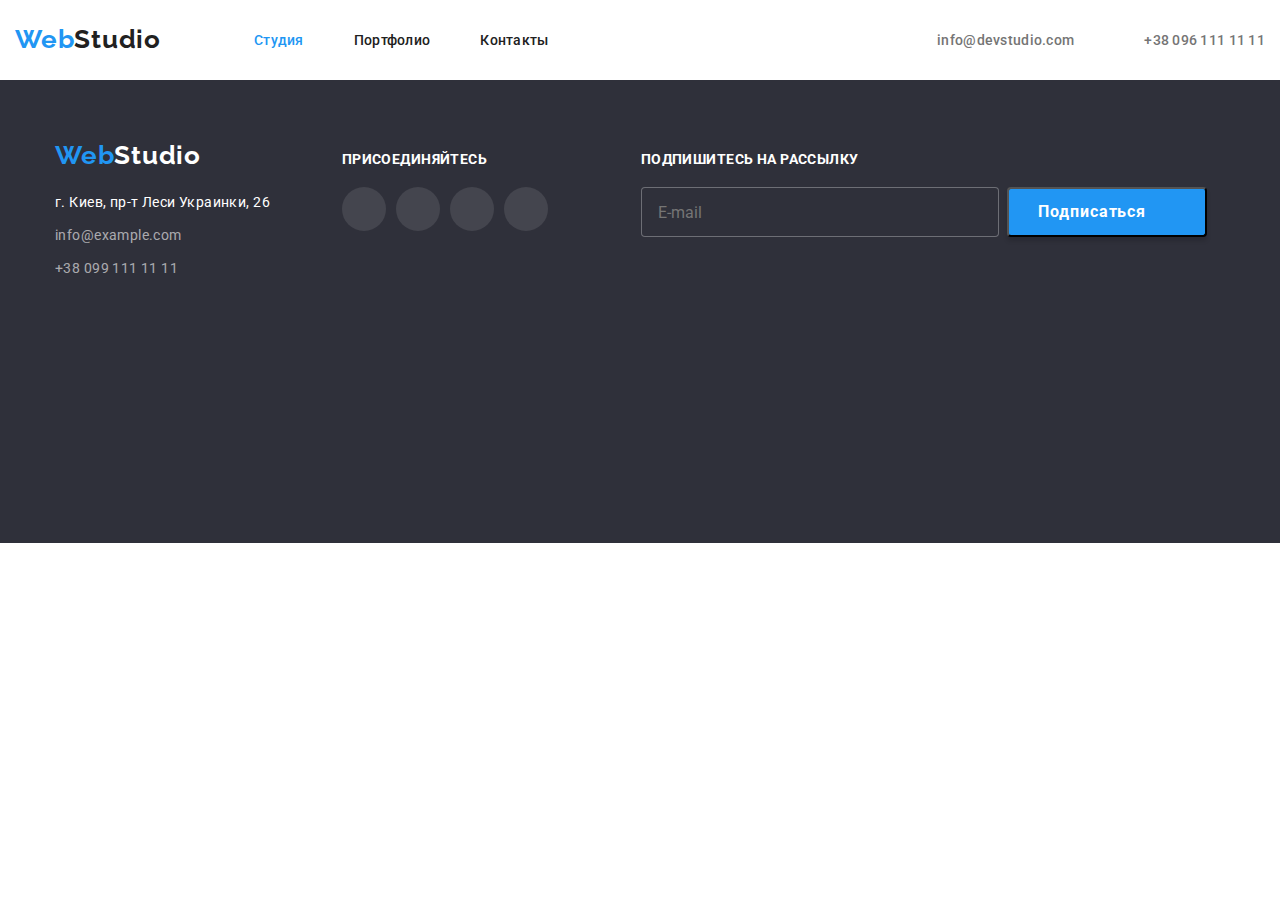
==== index.html @ f8997af6 "замечания ментора (еще не все)" ====
<!DOCTYPE html>
<html lang="ru">
<head>
    <meta charset="UTF-8">
    <meta name="viewport" content="width=device-width, initial-scale=1.0">
    <title>goit-markup-hw-08</title>
    <link rel="stylesheet" href="https://cdnjs.cloudflare.com/ajax/libs/modern-normalize/1.0.0/modern-normalize.min.css">
    <link rel="preconnect" href="https://fonts.gstatic.com">
    <link rel="preconnect" href="https://fonts.gstatic.com">
    <link href="https://fonts.googleapis.com/css2?family=Raleway:wght@700&family=Roboto:wght@400;500;700;900&display=swap"
        rel="stylesheet">
    <link rel="stylesheet" href="./css/main.min.css">
</head>
<body>
    <header class="header">
        <div class="container">
                <nav class="nav">
                    <a class="logo" href="index.html">
                        Web<span class="studio-black">Studio</span>
                    </a>
                    <ul class="nav-menu">
                        <li class="nav-menu-item">
                            <a class="nav-menu-link accent" href="">Студия</a>
                            <svg class="vebstudio-accent-line">
                                <use href="./images/sprite.svg#vebstudio-accent-line"></use>
                            </svg>
                        </li>
                        <li class="nav-menu-item">
                            <a class="nav-menu-link" href="./portfolio.html">Портфолио</a>
                        </li>
                        <li class="nav-menu-item">
                            <a class="nav-menu-link" href="">Контакты</a>
                        </li>
                    </ul>
                </nav>
                <ul class="contacts">
                    <li class="contacts-item">
                        <a class="contacts-link" href="mailto:info@devstudio.com">
                            <svg class="contakts-icon-mail">
                                <use href="./images/sprite.svg#icon-mail "></use>
                            </svg>
                            info@devstudio.com
                        </a>
                    </li>
                    <li class="contacts-item">
                        <a class="contacts-link" href="tel:+380961111111">
                            <svg class="contakts-icon-smart">
                                <use href="./images/sprite.svg#icon-smartphone "></use>
                            </svg>
                            +38 096 111 11 11
                        </a>
                    </li>
                </ul>
                
                <button type="button" class="btn-mobile-menu" data-menu-button>
                    <svg class="icon-mobile-menu">
                        <use href="./images/sprite.svg#icon-menu-mobile"></use>
                    </svg>
                </button>
        </div>
        <div class="mobile-menu" data-menu>
            <button class="mobile-close" type="button" data-menu-close>
                <svg class="mobile-close-icon">
                    <use href="./images/sprite.svg#icon-close"></use>
                </svg>
            </button>
            <ul class="mobile-menu-list">
                <li class="mobile-menu-item ">
                    <a href="" class="mobile-menu-link accent">Студия</a>
                </li>
                <li class="mobile-menu-item">
                    <a href="./portfolio.html" class="mobile-menu-link">Портфолио</a>
                </li>
                <li class="mobile-menu-item">
                    <a href="" class="mobile-menu-link">Контакты</a>
                </li>
            </ul>
            <ul class="mobile-menu-contacts">
                <li class="mobile-menu-contacts-item">
                    <a href="" class="mobile-menu-contacts-link-mail">info@devstudio.com</a>
                </li>
                <li class="mobile-menu-contacts-item">
                    <a href="" class="mobile-menu-contacts-link-tel">+38 096 111 11 11</a>
                </li>
            </ul>
            <ul class="mobile-menu-social">
                <li class="mobile-menu-social-item">
                    <a class="mobile-menu-social-links" href="">Instagram</a>
                </li>
                <li class="mobile-menu-social-item">
                    <a class="mobile-menu-social-links" href="">Twitter</a>
                </li>
                <li class="mobile-menu-social-item">
                    <a class="mobile-menu-social-links" href="">Facebook</a>
                </li>
                <li class="mobile-menu-social-item">
                    <a class="mobile-menu-social-links" href="">LinkedIn</a>
                </li>
            </ul>
        </div>
    </header>
        <main>
                <!-- <section class="hero">
                    <div class="container">
                        <div class="hero-box">
                            <h1 class="hero-title">Эффективные решения для вашего бизнеса</h1>
                            <button class="hero-button" type="button" data-modal-open>Заказать услугу</button>
                        </div>
                    </div>
                </section> -->
            <!-- <section class="qualities-section">
                <h2>Качества</h2>
                <div class="container">
                    <ul class="qualities-menu">
                        <li class="qualities-item">
                            <div class="qualities-icons-container">
                                <svg class="qualities-icons-svg">
                                    <use href="./images/sprite.svg#icon-antenna"></use>
                                </svg>
                            </div>
                            <h3 class="qualities-title">Внимание к деталям</h3>
                            <p class="qualities-text">Идейные соображения, а также начало повседневной работы по формированию позиции.</p>
                        </li>
                        <li class="qualities-item">
                            <div class="qualities-icons-container">
                                <svg class="qualities-icons-svg">
                                    <use href="./images/sprite.svg#icon-clock"></use>
                                </svg>
                            </div>
                            <h3 class="qualities-title">Пунктуальность</h3>
                            <p class="qualities-text">Задача организации, в особенности же рамки и место обучения кадров влечет за собой.
                            </p>
                        </li>
                        <li class="qualities-item">
                            <div class="qualities-icons-container">
                                <svg class="qualities-icons-svg">
                                    <use href="./images/sprite.svg#icon-diagram"></use>
                                </svg>
                            </div>
                            <h3 class="qualities-title">Планирование</h3>
                            <p class="qualities-text">Равным образом консультация с широким активом в значительной степени обуславливает.
                            </p>
                        </li>
                        <li class="qualities-item">
                            <div class="qualities-icons-container">
                                <svg class="qualities-icons-svg">
                                    <use href="./images/sprite.svg#icon-astronaut"></use>
                                </svg>
                            </div>
                            <h3 class="qualities-title">Современные технологии</h3>
                            <p class="qualities-text">Значимость этих проблем настолько очевидна, что реализация плановых заданий.
                            </p>
                        </li>
                    </ul>
                </div>
            </section> -->
            <!-- <section class="our-work-section">
               <div class="container">
                    <h2 class="section-title">Чем мы занимаемся</h2>
                    <ul class="our-work-menu">
                        <li class="our-work-item">
                            <img src="./images/first-page/img1/img1.jpg" alt="Чем мы занимаемся foto1" width="370">
                            <div class="our-work-container">
                                <p class="our-work-text">Десктопные приложения</p>
                            </div>
                        </li>
                        <li class="our-work-item">
                            <img src="images/first-page/img2/img2.jpg" alt="Чем мы занимаемся foto2" width="370">
                            <div class="our-work-container">
                                <p class="our-work-text">Мобильные приложения</p>
                            </div>
                        </li>
                        <li class="our-work-item">
                        <img src="./images/first-page/img3/img3.jpg" alt="Чем мы занимаемся foto3" width="370">
                           <div class="our-work-container">
                                <p class="our-work-text">Дизайнерские решения</p>
                           </div>
                        </li>
                    </ul>
               </div>
            </section> -->
            <!-- <section class="our-team">
                <div class="container">
                    <h2 class="section-title">Наша команда</h2>
                    <ul class="our-team-menu">
                        <li class="our-team-item">
                            <picture>
                                <source 
                                 srcset="./images/first-page/foto1/foto1-desktop.webp 1x, ./images/first-page/foto1/foto1-desktop@2x.webp 2x"
                                 media="(min-width: 1200px)" type="image/webp">
                                <source
                                 srcset="./images/first-page/foto1/foto1-desktop.jpg 1x, ./images/first-page/foto1/foto1-desktop@2x.jpg 2x"
                                 media="(min-width: 1200px)">
                                <source 
                                 srcset="./images/first-page/foto1/foto1-tablet.webp 1x, ./images/first-page/foto1/foto1-tablet@2x.webp 2x"
                                 media="(min-width: 768px)" type="image/webp">
                                <source
                                 srcset="./images/first-page/foto1/foto1-tablet.jpg 1x, ./images/first-page/foto1/foto1-tablet@2x.jpg 2x" 
                                 media="(min-width: 768px)">
                                <source 
                                 srcset="./images/first-page/foto1/foto1-mobile.webp 1x, ./images/first-page/foto1/foto1-mobile@2x.webp 2x"
                                 media="(min-width: 50px)" type="image/webp">
                                <source 
                                 srcset="./images/first-page/foto1/foto1-mobile.jpg 1x, ./images/first-page/foto1/foto1-mobile@2x.jpg 2x"
                                 media="(min-width: 50px)">
                                <img src="./images/first-page/foto1/foto1-mobile.jpg" alt="foto1">
                            </picture>
                            
                            <div class="our-team-card-container">
                                <h3 class="our-team-title">Игорь Демьяненко</h3>
                                <p class="our-team-text">Product Designer</p>
                                <ul class="our-team-icons-menu">
                                    <li class="our-team-icons-item">
                                        <a href="" class="our-team-icons-link">
                                            <svg class="our-team-icons-svg">
                                                <use href="./images/sprite.svg#icon-instagram"></use>
                                            </svg>
                                        </a>
                                    </li>
                                    <li class="our-team-icons-item">
                                        <a href="" class="our-team-icons-link">
                                            <svg class="our-team-icons-svg">
                                                <use href="./images/sprite.svg#icon-twitter"></use>
                                            </svg>
                                        </a>
                                    </li>
                                    <li class="our-team-icons-item">
                                        <a href="" class="our-team-icons-link">
                                            <svg class="our-team-icons-svg">
                                                <use href="./images/sprite.svg#icon-facebook"></use>
                                            </svg>
                                        </a>
                                    </li>
                                    <li class="our-team-icons-item">
                                        <a href="" class="our-team-icons-link">
                                            <svg class="our-team-icons-svg">
                                                <use href="./images/sprite.svg#icon-linkedin"></use>
                                            </svg>
                                        </a>
                                    </li>
                                </ul>
                            </div>
                        </li>
                        <li class="our-team-item">
                            <picture>
                                <source 
                                 srcset="./images/first-page/foto2/foto2-desktop.webp 1x, ./images/first-page/foto2/foto2-desktop@2x.webp 2x"
                                 media="(min-width: 1200px)" type="image/webp">
                                <source 
                                 srcset="./images/first-page/foto2/foto2-desktop.jpg 1x, ./images/first-page/foto2/foto2-desktop@2x.jpg 2x"
                                 media="(min-width: 1200px)">
                                <source
                                 srcset="./images/first-page/foto2/foto2-tablet.webp 1x, ./images/first-page/foto2/foto2-tablet@2x.webp 2x"
                                 media="(min-width: 768px)" type="image/webp">
                                <source
                                 srcset="./images/first-page/foto2/foto2-tablet.jpg 1x, ./images/first-page/foto2/foto2-tablet@2x.jpg 2x"
                                 media="(min-width: 768px)">
                                <source
                                 srcset="./images/first-page/foto2/foto2-mobile.webp 1x, ./images/first-page/foto2/foto2-mobile@2x.webp 2x"
                                 media="(min-width: 50px)" type="image/webp">
                                <source
                                 srcset="./images/first-page/foto2/foto2-mobile.jpg 1x, ./images/first-page/foto2/foto2-mobile@2x.jpg 2x"
                                 media="(min-width: 50px)">
                                <img src="./images/first-page/foto2/foto2-mobile.jpg" alt="foto2">
                            </picture>
                            
                            <div class="our-team-card-container">
                                <h3 class="our-team-title">Ольга Репина</h3>
                                <p class="our-team-text">Frontend Developer</p>
                                <ul class="our-team-icons-menu">
                                    <li class="our-team-icons-item">
                                        <a href="" class="our-team-icons-link">
                                            <svg class="our-team-icons-svg">
                                                <use href="./images/sprite.svg#icon-instagram"></use>
                                            </svg>
                                        </a>
                                    </li>
                                    <li class="our-team-icons-item">
                                        <a href="" class="our-team-icons-link">
                                            <svg class="our-team-icons-svg">
                                                <use href="./images/sprite.svg#icon-twitter"></use>
                                            </svg>
                                        </a>
                                    </li>
                                    <li class="our-team-icons-item">
                                        <a href="" class="our-team-icons-link">
                                            <svg class="our-team-icons-svg">
                                                <use href="./images/sprite.svg#icon-facebook"></use>
                                            </svg>
                                        </a>
                                    </li>
                                    <li class="our-team-icons-item">
                                        <a href="" class="our-team-icons-link">
                                            <svg class="our-team-icons-svg">
                                                <use href="./images/sprite.svg#icon-linkedin"></use>
                                            </svg>
                                        </a>
                                    </li>
                                </ul>
                            </div>
                        </li>
                        <li class="our-team-item">
                            <picture>
                                <source 
                                 srcset="./images/first-page/foto3/foto3-desktop.webp 1x, ./images/first-page/foto3/foto3-desktop@2x.webp 2x"
                                 media="(min-width: 1200px)" type="image/webp">
                                <source
                                 srcset="./images/first-page/foto3/foto3-desktop.jpg 1x, ./images/first-page/foto3/foto3-desktop@2x.jpg 2x"
                                 media="(min-width: 1200px)">
                                <source
                                 srcset="./images/first-page/foto3/foto3-tablet.webp 1x, ./images/first-page/foto3/foto3-tablet@2x.webp 2x"
                                 media="(min-width: 768px)" type="image/webp">
                                <source
                                 srcset="./images/first-page/foto3/foto3-tablet.jpg 1x, ./images/first-page/foto3/foto3-tablet@2x.jpg 2x"
                                 media="(min-width: 768px)">
                                <source
                                 srcset="./images/first-page/foto3/foto3-mobile.webp 1x, ./images/first-page/foto3/foto3-mobile@2x.webp 2x"
                                 media="(min-width: 50px)" type="image/webp">
                                <source
                                 srcset="./images/first-page/foto3/foto3-mobile.jpg 1x, ./images/first-page/foto3/foto3-mobile@2x.jpg 2x"
                                 media="(min-width: 50px)">
                                <img src="./images/first-page/foto3/foto3-mobile.jpg" alt="foto3">
                            </picture>
                            
                            <div class="our-team-card-container">
                                <h3 class="our-team-title">Николай Тарасов</h3>
                                <p class="our-team-text">Marketing</p>
                                <ul class="our-team-icons-menu">
                                    <li class="our-team-icons-item">
                                        <a href="" class="our-team-icons-link">
                                            <svg class="our-team-icons-svg">
                                                <use href="./images/sprite.svg#icon-instagram"></use>
                                            </svg>
                                        </a>
                                    </li>
                                    <li class="our-team-icons-item">
                                        <a href="" class="our-team-icons-link">
                                            <svg class="our-team-icons-svg">
                                                <use href="./images/sprite.svg#icon-twitter"></use>
                                            </svg>
                                        </a>
                                    </li>
                                    <li class="our-team-icons-item">
                                        <a href="" class="our-team-icons-link">
                                            <svg class="our-team-icons-svg">
                                                <use href="./images/sprite.svg#icon-facebook"></use>
                                            </svg>
                                        </a>
                                    </li>
                                    <li class="our-team-icons-item">
                                        <a href="" class="our-team-icons-link">
                                            <svg class="our-team-icons-svg">
                                                <use href="./images/sprite.svg#icon-linkedin"></use>
                                            </svg>
                                        </a>
                                    </li>
                                </ul>
                            </div>
                        </li>
                        <li class="our-team-item">
                            <picture>
                                <source
                                 srcset="./images/first-page/foto4/foto4-desktop.webp 1x, ./images/first-page/foto4/foto4-desktop@2x.webp 2x"
                                 media="(min-width: 1200px)" type="image/webp">
                                <source
                                 srcset="./images/first-page/foto4/foto4-desktop.jpg 1x, ./images/first-page/foto4/foto4-desktop@2x.jpg 2x"
                                 media="(min-width: 1200px)">
                                <source
                                 srcset="./images/first-page/foto4/foto4-tablet.webp 1x, ./images/first-page/foto4/foto4-tablet@2x.webp 2x"
                                 media="(min-width: 768px)" type="image/webp">
                                <source
                                 srcset="./images/first-page/foto4/foto4-tablet.jpg 1x, ./images/first-page/foto4/foto4-tablet@2x.jpg 2x"
                                 media="(min-width: 768px)">
                                <source
                                 srcset="./images/first-page/foto4/foto4-mobile.webp 1x, ./images/first-page/foto4/foto4-mobile@2x.webp 2x"
                                 media="(min-width: 50px)" type="image/webp">
                                <source
                                 srcset="./images/first-page/foto4/foto4-mobile.jpg 1x, ./images/first-page/foto4/foto4-mobile@2x.jpg 2x"
                                 media="(min-width: 50px)">
                                <img src="./images/first-page/foto4/foto4-mobile.jpg" alt="foto4">
                            </picture>
                            
                            <div class="our-team-card-container">
                                <h3 class="our-team-title">Михаил Ермаков</h3>
                                <p class="our-team-text">UI Designer</p>
                                <ul class="our-team-icons-menu">
                                    <li class="our-team-icons-item">
                                        <a href="" class="our-team-icons-link">
                                            <svg class="our-team-icons-svg">
                                                <use href="./images/sprite.svg#icon-instagram"></use>
                                            </svg>
                                        </a>
                                    </li>
                                    <li class="our-team-icons-item">
                                        <a href="" class="our-team-icons-link">
                                            <svg class="our-team-icons-svg">
                                                <use href="./images/sprite.svg#icon-twitter"></use>
                                            </svg>
                                        </a>
                                    </li>
                                    <li class="our-team-icons-item">
                                        <a href="" class="our-team-icons-link">
                                            <svg class="our-team-icons-svg">
                                                <use href="./images/sprite.svg#icon-facebook"></use>
                                            </svg>
                                        </a>
                                    </li>
                                    <li class="our-team-icons-item">
                                        <a href="" class="our-team-icons-link">
                                            <svg class="our-team-icons-svg">
                                                <use href="./images/sprite.svg#icon-linkedin"></use>
                                            </svg>
                                        </a>
                                    </li>
                                </ul>
                            </div>
                        </li>
                    </ul>
                </div>
            </section> -->
            <!-- <section class="customers">
                <div class="container">
                    <h2 class="section-title regular-customers-title ">Постоянные клиенты</h2>
                    <ul class="customers-menu">
                        <li class="customers-item">
                            <a href="" class="customers-link">
                                <svg class="customers-logo-svg first-logotip">
                                    <use href="./images/sprite.svg#icon-logo-1"></use>
                                </svg>
                            </a>
                        </li>
                        <li class="customers-item">
                            <a href="" class="customers-link">
                                <svg class="customers-logo-svg second-logotip">
                                    <use href="./images/sprite.svg#icon-logo-2"></use>
                                </svg>
                            </a>
                        </li>
                        <li class="customers-item">
                            <a href="" class="customers-link">
                                <svg class="customers-logo-svg third-logotip">
                                    <use href="./images/sprite.svg#icon-logo-3"></use>
                                </svg>
                            </a>
                        </li>
                        <li class="customers-item">
                            <a href="" class="customers-link">
                                <svg class="customers-logo-svg fourth-logotip">
                                    <use href="./images/sprite.svg#icon-logo-4"></use>
                                </svg>
                            </a>
                        </li>
                        <li class="customers-item">
                            <a href="" class="customers-link">
                                <svg class="customers-logo-svg fifth-logotip">
                                    <use href="./images/sprite.svg#icon-logo-5"></use>
                                </svg>
                            </a>
                        </li>
                        <li class="customers-item">
                            <a href="" class="customers-link">
                                <svg class="customers-logo-svg sixth-logotip">
                                    <use href="./images/sprite.svg#icon-logo-6"></use>
                                </svg>
                            </a>
                        </li>
                    </ul>
                </div>
            </section> -->
        </main>
        <footer class="footer">
            <div class="container footer-flex">
                <div class="footer-flex-element-1">
                    <div class="container-logo">
                        <a class="logo footers-logo" href="./index.html">
                            Web<span class="studio-white">Studio</span>
                        </a>
                    </div>
                    <address class="footer-adress">
                        <a class="address-link" href="">г. Киев, пр-т Леси Украинки, 26</a>
                    </address>
                    <ul class="contacts-footer">
                        <li class="footer-item">
                            <a class="footer-link" href="mailto:info@example.com">info@example.com</a>
                        </li>
                        <li class="footer-item">
                            <a class="footer-link" href="tel:+380991111111">+38 099 111 11 11</a>
                        </li>
                    </ul>
                </div>
                <div class="footer-flex-element-2">
                    <p class="footer-text">присоединяйтесь</p>
                    <ul class="footer-icons-menu">
                        <li class="footer-icons-item">
                            <a href="" class="footer-icons-link">
                                <svg class="footer-icons-svg">
                                    <use href="./images/sprite.svg#icon-instagram"></use>
                                </svg>
                            </a>
                        </li>
                        <li class="footer-icons-item">
                            <a href="" class="footer-icons-link">
                                <svg class="footer-icons-svg">
                                    <use href="./images/sprite.svg#icon-twitter"></use>
                                </svg>
                            </a>
                        </li>
                        <li class="footer-icons-item">
                            <a href="" class="footer-icons-link">
                                <svg class="footer-icons-svg">
                                    <use href="./images/sprite.svg#icon-facebook"></use>
                                </svg>
                            </a>
                        </li>
                        <li class="footer-icons-item">
                            <a href="" class="footer-icons-link">
                                <svg class="footer-icons-svg">
                                    <use href="./images/sprite.svg#icon-linkedin"></use>
                                </svg>
                            </a>
                        </li>
                    </ul>
                </div>
                <form class="footer-form">
                    <p class="footer-form-text">Подпишитесь на рассылку</p>
                    <div class="footer-form-box">
                            <input name="user-registr" class="footer-form-mail" type="email" placeholder="E-mail">
                            <button class="footer-form-button" type="submit">Подписаться</button>
                    </div>
                </form>
            </div>
        </footer>

        <!-- <div class="backdrop is-hidden" data-modal>
            <div class="modal">
                <form class="modal-form">
                    <div class="modal-form-box">
                        <p class="modal-form-text">Оставьте свои данные, мы вам перезвоним</p>
                    </div>
                    <div class="modal-form-box">
                        <label class="modal-label" for="name-in-modal-form">Имя</label>
                        <input name="user-name" type="text" class="modal-form-name" id="name-in-modal-form">
                        <svg class="icon-modal-form">
                            <use href="./images/sprite.svg#icon-modal-name"></use>
                        </svg>
                    </div>
                    <div class="modal-form-box">
                        <label class="modal-label" for="tel-in-modal-form">Телефон</label>
                        <input name="user-tel" type="tel" class="modal-form-tel" id="tel-in-modal-form">
                        <svg class="icon-modal-form">
                            <use href="./images/sprite.svg#icon-modal-tel"></use>
                        </svg>
                    </div>
                    <div class="modal-form-box">
                        <label class="modal-label" for="mail-in-modal-form">Почта</label>
                        <input name="user-mail" type="email" class="modal-form-mail" id="mail-in-modal-form">
                        <svg class="icon-modal-form">
                            <use href="./images/sprite.svg#icon-modal-mail"></use>
                        </svg>
                    </div>
                    <div class="modal-form-box">
                        <label class="modal-label" for="coments-in-modal-form">Комментарий</label>
                        <textarea name="user-text" placeholder="Введите текст" class="modal-form-coments"
                            id="coments-in-modal-form"></textarea>
                    </div>
                    <div class="modal-form-box">
                        <input name="user-checkbox" type="checkbox" id="checkbox-in-modal-form" class="modal-form-checkbox visually-hidden">
                        <label class="modal-label-checkbox" for="checkbox-in-modal-form">
                            Соглашаюсь с рассылкой и принимаю
                            <a class="modal-chekbox-link" href="">Условия договора</a>
                        </label>
                    </div>
                    <div class="modal-form-box">
                        <button class="modal-form-submit" type="submit">Отправить</button>
                    </div>
                </form>
                <button class="modal-close" type="button" data-modal-close>
                    <svg class="modal-close-icon">
                        <use href="./images/sprite.svg#icon-close"></use>
                    </svg>
                </button>
            </div>
        </div> -->
        <script src="./js/modal.js"></script>
        <script src="./js/mobile-menu.js"></script>
</body>
</html>
---- css/main.min.css ----
:root{--hover-color: #2196f3;--background-footer-color: #2f303a;--second-text-color: #757575;--first-text-color: #212121;--background-color: #ffffff;--background-card-color: #f5f4fa}body{font-family:'Roboto', sans-serif;box-sizing:border-box}img{display:block;max-width:100%;height:auto}a{display:block;text-decoration:none}ul{list-style-type:none;padding-left:0px;margin-bottom:0px;margin-top:0px}.header .container{width:100%;padding:0 15px;display:flex;justify-content:space-between;align-items:center}.container{width:100%;padding:0 15px;margin:0 auto}@media screen and (min-width: 480px){.container{width:480px;margin:0 auto}}@media screen and (min-width: 768px){.container{width:800px}}@media screen and (min-width: 1200px){.container{width:1200px;padding-left:15px;padding-right:15px;margin:auto}.header .container{display:flex;align-items:center}}.visually-hidden{position:absolute !important;clip:rect(1px 1px 1px 1px);clip:rect(1px, 1px, 1px, 1px);padding:0 !important;border:0 !important;height:1px !important;width:1px !important;overflow:hidden}.header-portfolio{border-bottom:1px solid #ececec}.btn-mobile-menu{background-color:transparent;padding:0;border:none}.icon-mobile-menu{width:24px;height:16px}.btn-mobile-menu:hover{fill:var(--hover-color)}.mobile-menu{position:fixed;overflow:scroll;top:0;left:50%;transform:translateX(-50%) translateY(-100%);background-color:white;width:100%;height:100vh;padding:48px 15px}.mobile-menu.is-open{transform:translateX(-50%) translateY(0);transition:transform 300ms linear}.mobile-menu-contacts{margin-bottom:32px}.mobile-menu-contacts-link-mail{font-family:Roboto;font-style:normal;font-weight:500;font-size:24px;line-height:30px;letter-spacing:0.02em;color:var(--hover-color);margin-bottom:32px}.mobile-menu-contacts-link-tel{font-family:Roboto;font-style:normal;font-weight:500;font-size:24px;line-height:28px;letter-spacing:0.02em;color:#757575}.mobile-close{position:absolute;right:0;top:0;width:40px;height:40px;display:flex;justify-content:center;align-items:center;padding:0;background-color:transparent;margin:10px 15px;border:none}.mobile-menu-list{margin-bottom:202px}.mobile-menu-item{font-family:Roboto;font-style:normal;font-weight:500;font-size:40px;line-height:47px;letter-spacing:0.02em}.mobile-menu-item:nth-child(2){margin-bottom:32px}.mobile-menu-item:first-child{margin-bottom:35px}.mobile-menu-link{color:#212121}.mobile-menu-social{display:flex}.mobile-menu-social-links{font-family:Roboto;font-style:normal;font-weight:500;font-size:18px;line-height:22px;letter-spacing:0.02em;color:var(--hover-color)}.mobile-menu-social-item:not(:last-child){margin-right:20px}.mobile-close:hover{fill:var(--hover-color)}.mobile-close-icon{width:25px;height:25px}.mobile-menu .logo{margin:16px 15px;padding:0}.logo{font-family:'Raleway', sans-serif;text-decoration:none;letter-spacing:0.03em;font-weight:bold;font-size:24px;margin-right:93px;padding-top:24px;padding-bottom:25px;color:var(--hover-color)}.studio-black{color:var(--first-text-color)}@media screen and (min-width: 768px) and (max-width: 1200px){.logo{margin-right:88px}.btn-mobile-menu{display:none}.nav-menu{display:flex}.nav-menu-link{text-decoration:none;font-weight:500;font-size:14px;line-height:1.142;letter-spacing:0.02em;color:var(--first-text-color);transition:color 250ms cubic-bezier(0.4, 0, 0.2, 1)}.contakts-icon-mail{width:16px;height:12px;fill:currentColor;margin-right:10px}.contakts-icon-smart{width:10px;height:16px;fill:currentColor;margin-right:10px}.vebstudio-accent-line{width:100%;height:4px;position:absolute;left:0;bottom:0}.nav-menu a{display:block;padding-top:32px;padding-bottom:32px}.contacts{margin:18px 0px}.contacts a{letter-spacing:0.02em;text-decoration:none;color:var(--second-text-color);font-weight:500;font-size:14px;line-height:1.142}.contacts-item:not(:last-child){margin-bottom:8px}.nav{display:flex;align-items:center}.portfolio-accent-line{position:absolute;width:100%;height:4px;left:0;bottom:0}.nav-menu-item{position:relative}.nav-menu-item:not(:last-child){margin-right:50px}}@media screen and (max-width: 768px){.nav-menu{display:none}.contacts{display:none}}@media screen and (min-width: 1200px){.header-portfolio{border-bottom:1px solid #ececec}.btn-mobile-menu{display:none}.container-logo{margin-bottom:20px}.logo{font-family:'Raleway', sans-serif;text-decoration:none;letter-spacing:0.03em;font-weight:700;font-size:26px;line-height:1.192;margin-right:93px;padding-top:24px;padding-bottom:25px;color:var(--hover-color)}.studio-black{color:var(--first-text-color)}.studio-white{color:var(--background-color)}.nav-menu{display:flex}.nav-menu a{display:block;padding-top:32px;padding-bottom:32px}.nav-menu :hover,.nav-menu :focus{color:var(--hover-color)}.nav-menu-link{text-decoration:none;font-weight:500;font-size:14px;line-height:1.142;letter-spacing:0.02em;color:var(--first-text-color);transition:color 250ms cubic-bezier(0.4, 0, 0.2, 1)}.contacts{display:flex;margin-left:auto;align-items:center}.contacts a{letter-spacing:0.02em;text-decoration:none;color:var(--second-text-color);font-weight:500;font-size:14px;line-height:1.142;display:flex;align-items:center}.contacts :hover,.contacts :focus{color:var(--hover-color)}.contacts-link{transition:color 250ms cubic-bezier(0.4, 0, 0.2, 1);padding-top:32px;padding-bottom:32px}.contacts .contacts-item+.contacts-item{margin-left:50px}.nav{display:flex;align-items:center}.contakts-icon-mail{width:16px;height:12px;fill:currentColor;margin-right:10px}.contakts-icon-smart{width:10px;height:16px;fill:currentColor;margin-right:10px}.vebstudio-accent-line{width:100%;height:4px;position:absolute;left:0;bottom:0}.portfolio-accent-line{position:absolute;width:100%;height:4px;left:0;bottom:0}.nav-menu-item{position:relative}.nav-menu .nav-menu-item:not(:last-child){margin-right:50px}}.portfolio-section{padding-top:60px;padding-bottom:60px}.images-title{font-weight:bold;font-size:18px;line-height:2;margin-bottom:4px;margin-top:0px;letter-spacing:0.06em;color:var(--first-text-color)}.images-text{font-weight:normal;font-size:16px;line-height:1.185;letter-spacing:0.03em;color:var(--second-text-color);margin-top:0px;margin-bottom:0px}.buttons-menu{display:flex;flex-wrap:wrap;justify-content:start;margin-bottom:50px}.buttons-menu .buttons-item+.buttons-item{margin-left:8px}.buttons-item:nth-child(-n+3){margin-bottom:15px}.portfolio-btn{font-family:Roboto;font-style:normal;font-weight:500;font-size:16px;line-height:1.625;letter-spacing:0.03em;cursor:pointer;border:0px;padding:6px 22px;border-radius:4px;background-color:#f5f4fa;transition-property:background-color;transition-duration:250ms;transition-timing-function:cubic-bezier(0.4, 0, 0.2, 1)}.portfolio-btn:hover,.portfolio-btn:focus{background-color:var(--hover-color);color:var(--background-color);box-shadow:0px 2px 2px 0px rgba(0,0,0,0.12);box-shadow:0px 1px 2px 0px rgba(0,0,0,0.08);box-shadow:0px 3px 1px 0px rgba(0,0,0,0.1)}.cards-menu{display:flex;flex-wrap:wrap}.cards-item{width:450px;outline:1px solid #eeeeee}.cards-item:hover,.cards-item:focus{background:#ffffff;box-sizing:border-box;box-shadow:0px 1px 1px rgba(0,0,0,0.12),0px 4px 4px rgba(0,0,0,0.06),1px 4px 6px rgba(0,0,0,0.16)}.cards-link{text-decoration:none}.cards-box{padding:20px 24px 20px 24px}.cards-images-box{overflow:hidden;position:relative;width:100%;height:294px}.cards-hover-container{position:absolute;top:0;left:0;transform:translateY(101%);transition:transform 250ms cubic-bezier(0.4, 0, 0.2, 1);width:100%;height:100%;background-color:rgba(33,150,243,0.9)}.cards-link:hover .cards-hover-container,.cards-link:focus .cards-hover-container{transform:translateY(0)}.cards-hover-text{padding:63px 24px 63px 24px;font-family:Roboto;height:100%;margin:0;font-size:18px;line-height:28px;letter-spacing:0.03em;color:var(--background-color)}@media screen and (min-width: 768px){.cards-item{max-width:354px}.cards-item:nth-child(2n+1){margin-right:30px}.cards-item:not(:last-child){margin-bottom:30px}.buttons-menu{justify-content:center}}@media screen and (min-width: 1200px){.cards-item:nth-child(-n+6){margin-bottom:30px}.cards-item:nth-child(3n+3){margin-right:0px}.cards-item:nth-child(-n+9){margin-right:30px}.cards-item:nth-child(3),.cards-item:nth-child(6),.cards-item:nth-child(9){margin-right:0}.cards-item:nth-last-child(-n+3){margin-bottom:0}}.hero{background-color:var(--background-footer-color);text-align:center;padding-top:118px;height:400px;background-position:50% 50%;background-repeat:no-repeat;background-size:cover;background-image:linear-gradient(to right, rgba(47,48,58,0.4), rgba(47,48,58,0.4)),url(../images/first-page/background-image/background-image-mobile.jpg)}@media screen and (min-device-pixel-ratio: 2), screen and (min-resolution: 192dpi), screen and (min-resolution: 2dppx){.hero{background-image:linear-gradient(to right, rgba(47,48,58,0.4), rgba(47,48,58,0.4)),url("../images/first-page/background-image/background-image-mobile@2x.jpg")}}.hero-title{color:var(--background-color);letter-spacing:0.06em;text-transform:uppercase;font-style:normal;font-weight:900;font-size:26px;margin:0px auto 30px auto;max-width:500px}.hero-button{font-family:'Roboto', sans-serif;font-weight:bold;font-size:16px;line-height:1.875;letter-spacing:0.06em;background-color:var(--hover-color);color:var(--background-color);cursor:pointer;padding-top:10px;padding-left:32px;padding-bottom:10px;padding-right:32px;border-radius:5px}@media screen and (min-width: 768px) and (max-width: 1200px){.hero{background-color:var(--background-footer-color);text-align:center;padding-top:118px;min-height:400px;background-position:50% 50%;background-repeat:no-repeat;background-size:cover;background-image:linear-gradient(to right, rgba(47,48,58,0.4), rgba(47,48,58,0.4)),url(../images/first-page/background-image/background-image-tablet.jpg)}}.qualities-section{padding-top:94px;padding-bottom:94px;width:100vh}.qualities-item{width:100%}.qualities-menu .qualities-item:not(:last-child){margin-right:30px}.qualities-item:not(:last-child){margin-bottom:30px}.qualities-icons-container{width:100%;height:120px;background-color:#f5f4fa;display:flex;justify-content:center;align-items:center;margin:0px auto 30px auto}.qualities-icons-svg{width:70px;height:70px}.qualities-title{font-weight:bold;font-size:14px;line-height:1.142;letter-spacing:0.03em;text-transform:uppercase;margin-top:0px;margin-bottom:10px;text-align:center}.qualities-text{font-weight:normal;font-size:14px;line-height:1.714;letter-spacing:0.03em;color:var(--second-text-color);margin-bottom:0px;margin-top:0px}@media screen and (min-width: 768px){.qualities-menu{display:flex;flex-wrap:wrap}.qualities-item{width:354px}.qualities-title{text-align:start}}@media screen and (min-width: 1200px){.qualities-item{width:270px}}@media screen and (max-width: 1199px){.our-work-section{display:none}}.our-work-section{padding-bottom:94px}.our-work-menu{display:flex}.our-work-item{width:370px;height:294px;position:relative}.our-work-menu .our-work-item:not(:last-child){margin-right:30px}.our-work-container{position:absolute;width:100%;min-height:70px;background:rgba(47,48,58,0.8);bottom:0;padding-top:27px;padding-bottom:27px}.our-work-text{font-family:Roboto;font-style:normal;font-weight:bold;font-size:14px;line-height:16px;text-align:center;letter-spacing:0.03em;text-transform:uppercase;color:var(--background-color);margin:0;padding:0}.our-team{background-color:var(--background-card-color);padding-top:94px;padding-bottom:94px}.our-team-item{max-width:450px;box-shadow:0px 1px 3px rgba(0,0,0,0.12),0px 1px 1px rgba(0,0,0,0.14),0px 2px 1px rgba(0,0,0,0.2);border-radius:0px 0px 4px 4px}.our-team-item{margin:0 auto 30px auto}.our-team-card-container{background-color:var(--background-color);text-align:center;padding-top:30px;padding-bottom:30px;max-width:450px}.our-team-card{margin-bottom:0px}.our-team-title{font-style:normal;font-weight:500;font-size:16px;line-height:1.187;letter-spacing:0.03em;color:var(--first-text-color);margin-top:0px;margin-bottom:10px}.our-team-text{font-style:normal;font-weight:normal;font-size:16px;line-height:1.187;letter-spacing:0.03em;color:var(--second-text-color);margin-top:0px;margin-bottom:16px}.our-team-icons-menu{display:flex;justify-content:center}.our-team-icons-item:nth-child(n+2){margin-left:10px}.our-team-icons-link{color:#afb1b8;width:44px;height:44px;border-radius:50%;display:flex;justify-content:center;align-items:center;fill:currentColor;transition:background-color 250ms cubic-bezier(0.4, 0, 0.2, 1)}.our-team-icons-link:hover,.our-team-icons-link:focus{background-color:var(--hover-color)}.our-team-icons-svg{width:20px;height:20px;transition:fill 250ms cubic-bezier(0.4, 0, 0.2, 1)}.our-team-icons-link:hover .our-team-icons-svg,.our-team-icons-link:focus .our-team-icons-svg{fill:var(--background-color)}@media screen and (min-width: 768px){.our-team-menu{margin-bottom:0px;display:flex;flex-wrap:wrap}.our-team-item{width:354px}}@media screen and (min-width: 1200px){.our-team-item{width:270px}}.first-logotip{height:49px;width:44px}.second-logotip{height:52px;width:40px}.third-logotip{height:42px;width:41px}.fourth-logotip{height:42px;width:79px}.fifth-logotip{height:47px;width:59px}.sixth-logotip{height:45px;width:88px}.customers-menu{display:flex;flex-wrap:wrap;max-width:480px;margin:0 auto;justify-content:center;padding-bottom:94px}.customers-item{max-width:210px;width:100%;height:90px}.customers-item:nth-child(2n+1){margin-right:30px}.customers-item:nth-child(-n+4){margin-bottom:30px}.customers-link{width:100%;height:100%;border:1px solid #afb1b8;border-radius:4px;display:flex;justify-content:center;align-items:center;color:#afb1b8;transition:border-color 250ms cubic-bezier(0.4, 0, 0.2, 1)}.customers-link:hover,.customers-link:focus{border-color:var(--hover-color)}.customers-logo-svg{fill:currentColor;transition:fill 250ms cubic-bezier(0.4, 0, 0.2, 1)}.customers-link:hover .customers-logo-svg,.customers-link:focus .customers-logo-svg{fill:var(--hover-color)}.regular-customers-title{padding-top:94px;padding-bottom:50px}@media screen and (min-width: 768px){.customers-item{max-width:226px;width:100%;height:90px}.customers-item:nth-child(n+4){margin-bottom:0}.customers-item:nth-child(-n+3){margin-bottom:30px}.customers-item:not(:last-child){margin-right:30px}.customers-item:nth-child(3){margin-right:0}.customers-menu{max-width:768px}}@media screen and (min-width: 1200px){.customers-menu{flex-wrap:nowrap;max-width:1200px}.customers-item{width:170px}.customers-item:not(:last-child){margin-bottom:0;margin-right:30px}}.backdrop{position:fixed;width:100%;height:100%;background-color:rgba(0,0,0,0.2);top:0;left:0;transition:opacity 250ms cubic-bezier(0.4, 0, 0.2, 1),visibility,250ms cubic-bezier(0.4, 0, 0.2, 1)}.backdrop.is-hidden{opacity:0;visibility:hidden;pointer-events:none}.modal{position:absolute;width:450px;height:609px;top:50%;left:50%;transform:translate(-50%, -50%);background:var(--background-color);box-shadow:0px 1px 3px rgba(0,0,0,0.12),0px 1px 1px rgba(0,0,0,0.14),0px 2px 1px rgba(0,0,0,0.2);border-radius:4px;padding:40px 39px 40px 39px}.modal-close{position:absolute;display:flex;justify-content:center;align-items:center;background-color:transparent;width:30px;height:30px;padding:0;border-radius:50%;border:1px solid rgba(0,0,0,0.1);top:8px;right:8px;cursor:pointer}.modal-close-icon{width:18px;height:18px;transition:250ms cubic-bezier(0.4, 0, 0.2, 1)}.modal-close:hover .modal-close-icon{fill:var(--hover-color)}.modal-form-box:nth-child(-n+5){display:flex;flex-direction:column}.modal-form-box:last-child{display:flex;justify-content:center}.modal-form-box:nth-child(6){margin-bottom:30px;display:flex;align-items:center}.modal-form-box:nth-child(2),.modal-form-box:nth-child(3),.modal-form-box:nth-child(4){position:relative;margin-bottom:10px}.modal-form-text{font-family:Roboto;font-style:normal;font-weight:bold;font-size:20px;line-height:23px;text-align:center;letter-spacing:0.03em;color:#212121;margin:0;margin-bottom:12px}.modal-label{font-family:Roboto;font-style:normal;font-weight:normal;font-size:12px;line-height:14px;letter-spacing:0.01em;color:#757575;margin-bottom:4px}.modal-form-coments{width:370px;height:120px;border:1px solid rgba(33,33,33,0.2);border-radius:4px;padding:12px 16px;margin-bottom:20px;resize:none}.modal-form-coments::placeholder{color:rgba(117,117,117,0.5);font-family:Roboto;font-size:14px;font-weight:400;line-height:16px;letter-spacing:0.01em;text-align:left}.modal-form-coments:focus{border-color:#2196f3;outline:none}.modal-form-name{width:370px;height:40px;border:1px solid rgba(33,33,33,0.2);border-radius:4px;padding:12px 42px;transition:250ms cubic-bezier(0.4, 0, 0.2, 1)}.modal-form-name:focus{border-color:#2196f3;outline:none}.modal-form-tel{width:370px;height:40px;border:1px solid rgba(33,33,33,0.2);border-radius:4px;padding:12px 42px;transition:250ms cubic-bezier(0.4, 0, 0.2, 1)}.modal-form-tel:focus{border-color:#2196f3;outline:none}.modal-form-mail{width:370px;height:40px;border:1px solid rgba(33,33,33,0.2);border-radius:4px;padding:12px 42px;transition:250ms cubic-bezier(0.4, 0, 0.2, 1)}.modal-form-mail:focus{border-color:#2196f3;outline:none}.modal-chekbox-link{color:var(--hover-color);margin-left:8px}.modal-label-checkbox{display:flex;align-items:center;font-family:Roboto;font-size:12px;line-height:14px;letter-spacing:0.03em;color:#757575}.modal-label-checkbox::before{content:'';width:16px;height:15px;border:2px solid #212121;display:inline-block;margin-right:8px;background-size:cover}.modal-form-checkbox:checked+.modal-label-checkbox::before{background-image:url(../images/icon-check.svg);background-position:center;border:transparent}.modal-form-checkbox:focus+.modal-label-checkbox::before{outline:3px solid #212121;border-radius:1px;border:none}.modal-form-checkbox{margin-right:8px}.modal-form-submit{width:200px;height:50px;background:#188ce8;box-shadow:0px 4px 4px rgba(0,0,0,0.15);border-radius:4px;font-family:Roboto;font-style:normal;font-weight:bold;font-size:16px;line-height:30px;letter-spacing:0.06em;color:var(--background-color);border:none}.icon-modal-form{width:12px;height:12px;position:absolute;top:32px;left:15px;transition:250ms cubic-bezier(0.4, 0, 0.2, 1)}.modal-form-name:focus+.icon-modal-form,.modal-form-tel:focus+.icon-modal-form,.modal-form-mail:focus+.icon-modal-form{fill:var(--hover-color)}@media screen and (min-width: 1200px){.modal-form-name{width:448px}.modal-form-tel{width:448px}.modal-form-mail{width:448px}.modal{width:528px;padding:40px 40px 40px 40px}.modal-form-coments{width:448px}.modal-label-checkbox{font-size:14px;line-height:24px}}.footer-adress{margin-bottom:9px}.contacts-footer a{text-decoration:none;font-style:normal;font-weight:normal;font-size:14px;line-height:1.714;letter-spacing:0.03em;color:rgba(255,255,255,0.6)}.footer-item:first-child{margin-bottom:9px}.footer{background-color:var(--background-footer-color);height:603px;padding:60px 15px}.address-link{color:var(--background-color);font-weight:normal;font-size:14px;line-height:1.714;text-decoration:none;font-style:normal;letter-spacing:0.03em}.footer-flex{width:100%;height:100%}.footer-text{font-family:Roboto;font-style:normal;font-weight:bold;font-size:14px;line-height:16px;letter-spacing:0.03em;text-transform:uppercase;color:var(--background-color);margin-top:0;margin-bottom:20px;text-align:center}.footer-icons-menu{display:flex;justify-content:space-between}.footer-flex-element-1{margin:0 auto;text-align:center;margin-bottom:60px;width:282px}.footer-flex-element-2{width:206px;margin:0 auto 60px auto}.footer-icons-svg{width:20px;height:20px;fill:currentColor}.footer-icons-link{color:var(--background-color);background-color:#44454e;width:44px;height:44px;border-radius:50%;display:flex;justify-content:center;align-items:center;fill:currentColor;transition:background-color 250ms cubic-bezier(0.4, 0, 0.2, 1)}.footer-icons-link:hover,.footer-icons-link:focus{background-color:var(--hover-color)}.footers-logo{padding:0;margin:0 auto}.studio-white{color:var(--background-color)}.container-logo{margin-bottom:20px}@media screen and (min-width: 768px){.footer{height:463px}.footer-flex{display:flex;flex-wrap:wrap}.footer-form{width:768px}}@media screen and (min-width: 1200px){.footer-flex-element-1{margin-right:70px;text-align:start;width:285px}.footer-flex-element-2{margin-right:93px}.footer-flex{flex-wrap:nowrap;align-items:baseline;padding:0 15px;width:1200px}.footer-icons-item:not(:last-child){margin-right:10px}.footer-text{text-align:start}}.footer-form-box{text-align:center}.footer-form-text{font-family:Roboto;font-weight:bold;font-size:14px;line-height:16px;letter-spacing:0.03em;text-transform:uppercase;color:var(--background-color);margin-top:0;margin-bottom:20px;text-align:center}.footer-form-mail{height:50px;width:100%;max-width:450px;border:1px solid rgba(255,255,255,0.3);box-sizing:border-box;border-radius:4px;background:var(--background-footer-color);color:var(--background-color);padding-left:16px;margin:0 auto 20px 0}.footer-form-button{display:block;background-image:url(../images/icon-send.svg);width:200px;height:50px;top:13px;right:28px;background-position:148px, 13px;background-repeat:no-repeat;background-color:var(--hover-color);font-family:Roboto;font-weight:bold;font-size:16px;line-height:30px;letter-spacing:0.06em;color:var(--background-color);box-shadow:0px 4px 4px rgba(0,0,0,0.15);border-radius:4px;text-align:start;padding-left:29px;cursor:pointer;margin:0 auto}.footer-form{margin:0 auto}@media screen and (min-width: 1200px){.footer-form-mail{width:358px}.footer-form-box{display:flex;max-width:570px}.footer-form-text{text-align:start}}.section-title{font-weight:bold;font-size:36px;line-height:1.166;letter-spacing:0.03em;color:var(--first-text-color);margin-top:0px;margin-bottom:50px;text-align:center}.accent{color:var(--hover-color)}
/*# sourceMappingURL=main.min.css.map */
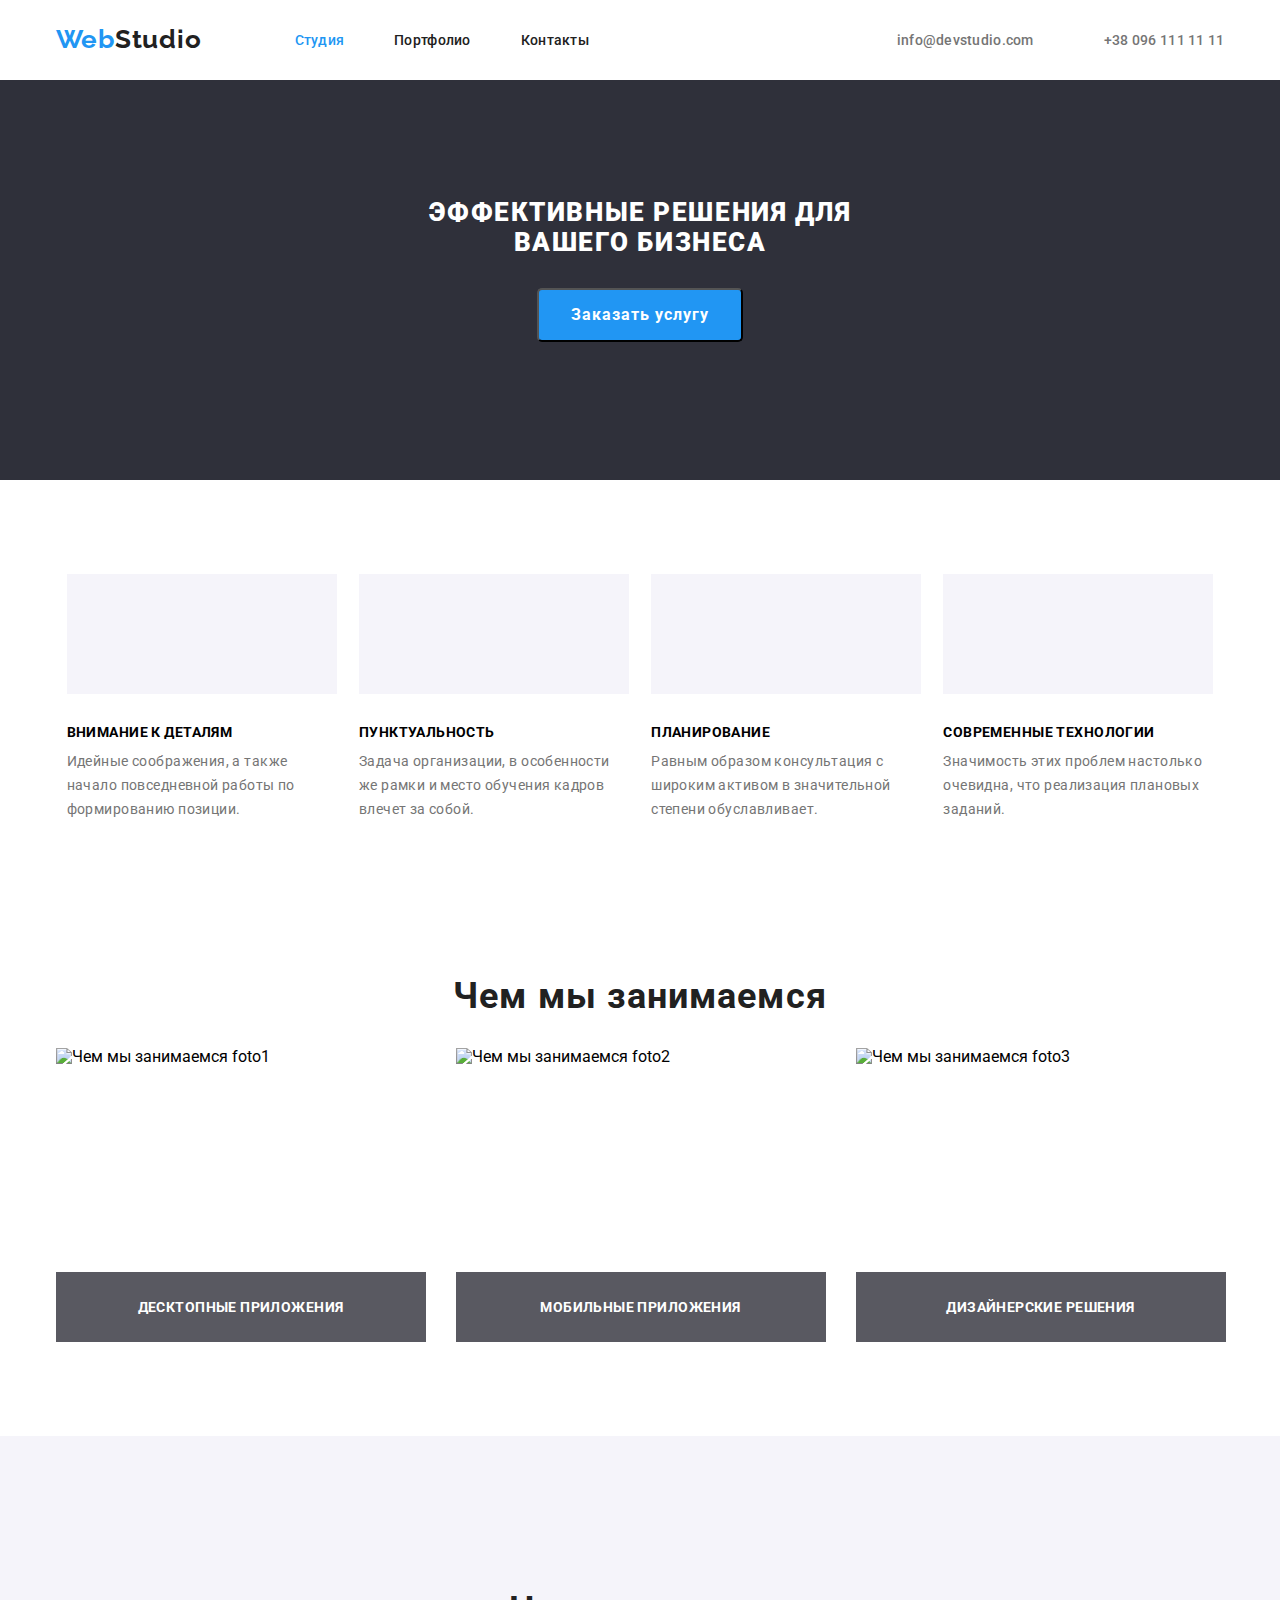
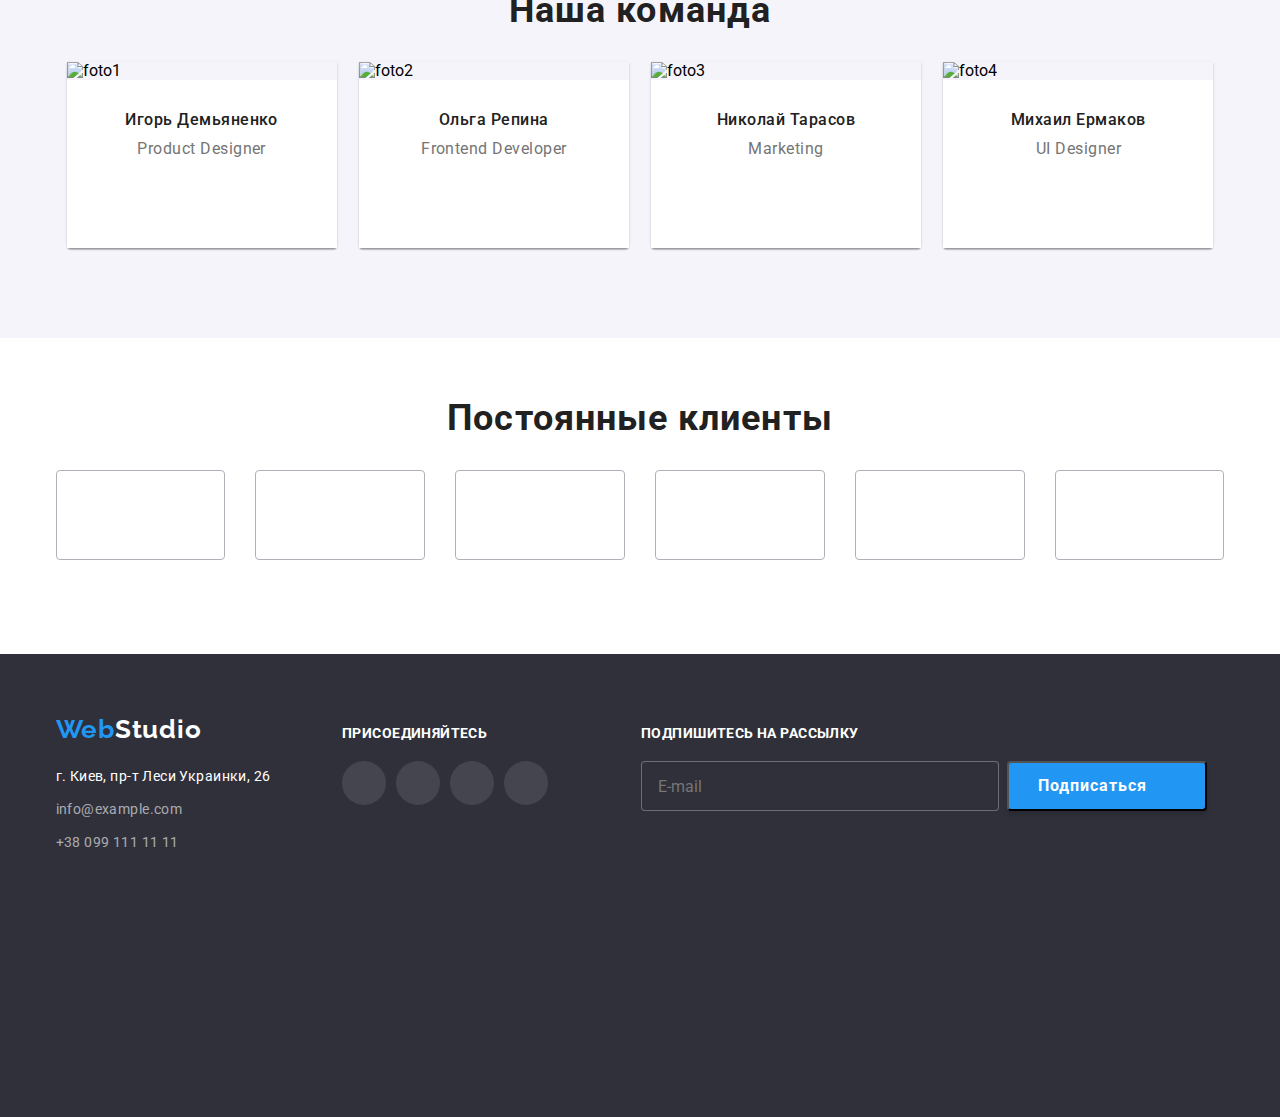
==== commit 765bc8ae: "поправлены стили в качествах" ====
--- a/index.html
+++ b/index.html
@@ -101,16 +101,16 @@
         </div>
     </header>
         <main>
-                <!-- <section class="hero">
+                <section class="hero">
                     <div class="container">
                         <div class="hero-box">
                             <h1 class="hero-title">Эффективные решения для вашего бизнеса</h1>
                             <button class="hero-button" type="button" data-modal-open>Заказать услугу</button>
                         </div>
                     </div>
-                </section> -->
-            <!-- <section class="qualities-section">
-                <h2>Качества</h2>
+                </section>
+            <section class="qualities-section">
+                <!-- <h2>Качества</h2> -->
                 <div class="container">
                     <ul class="qualities-menu">
                         <li class="qualities-item">
@@ -154,8 +154,8 @@
                         </li>
                     </ul>
                 </div>
-            </section> -->
-            <!-- <section class="our-work-section">
+            </section>
+            <section class="our-work-section">
                <div class="container">
                     <h2 class="section-title">Чем мы занимаемся</h2>
                     <ul class="our-work-menu">
@@ -179,8 +179,8 @@
                         </li>
                     </ul>
                </div>
-            </section> -->
-            <!-- <section class="our-team">
+            </section>
+            <section class="our-team">
                 <div class="container">
                     <h2 class="section-title">Наша команда</h2>
                     <ul class="our-team-menu">
@@ -418,8 +418,8 @@
                         </li>
                     </ul>
                 </div>
-            </section> -->
-            <!-- <section class="customers">
+            </section>
+            <section class="customers">
                 <div class="container">
                     <h2 class="section-title regular-customers-title ">Постоянные клиенты</h2>
                     <ul class="customers-menu">
@@ -467,7 +467,7 @@
                         </li>
                     </ul>
                 </div>
-            </section> -->
+            </section>
         </main>
         <footer class="footer">
             <div class="container footer-flex">
@@ -532,7 +532,7 @@
             </div>
         </footer>
 
-        <!-- <div class="backdrop is-hidden" data-modal>
+        <div class="backdrop is-hidden" data-modal>
             <div class="modal">
                 <form class="modal-form">
                     <div class="modal-form-box">
@@ -581,7 +581,7 @@
                     </svg>
                 </button>
             </div>
-        </div> -->
+        </div>
         <script src="./js/modal.js"></script>
         <script src="./js/mobile-menu.js"></script>
 </body>
--- a/css/main.min.css
+++ b/css/main.min.css
@@ -1,2 +1,2 @@
-:root{--hover-color: #2196f3;--background-footer-color: #2f303a;--second-text-color: #757575;--first-text-color: #212121;--background-color: #ffffff;--background-card-color: #f5f4fa}body{font-family:'Roboto', sans-serif;box-sizing:border-box}img{display:block;max-width:100%;height:auto}a{display:block;text-decoration:none}ul{list-style-type:none;padding-left:0px;margin-bottom:0px;margin-top:0px}.header .container{width:100%;padding:0 15px;display:flex;justify-content:space-between;align-items:center}.container{width:100%;padding:0 15px;margin:0 auto}@media screen and (min-width: 480px){.container{width:480px;margin:0 auto}}@media screen and (min-width: 768px){.container{width:800px}}@media screen and (min-width: 1200px){.container{width:1200px;padding-left:15px;padding-right:15px;margin:auto}.header .container{display:flex;align-items:center}}.visually-hidden{position:absolute !important;clip:rect(1px 1px 1px 1px);clip:rect(1px, 1px, 1px, 1px);padding:0 !important;border:0 !important;height:1px !important;width:1px !important;overflow:hidden}.header-portfolio{border-bottom:1px solid #ececec}.btn-mobile-menu{background-color:transparent;padding:0;border:none}.icon-mobile-menu{width:24px;height:16px}.btn-mobile-menu:hover{fill:var(--hover-color)}.mobile-menu{position:fixed;overflow:scroll;top:0;left:50%;transform:translateX(-50%) translateY(-100%);background-color:white;width:100%;height:100vh;padding:48px 15px}.mobile-menu.is-open{transform:translateX(-50%) translateY(0);transition:transform 300ms linear}.mobile-menu-contacts{margin-bottom:32px}.mobile-menu-contacts-link-mail{font-family:Roboto;font-style:normal;font-weight:500;font-size:24px;line-height:30px;letter-spacing:0.02em;color:var(--hover-color);margin-bottom:32px}.mobile-menu-contacts-link-tel{font-family:Roboto;font-style:normal;font-weight:500;font-size:24px;line-height:28px;letter-spacing:0.02em;color:#757575}.mobile-close{position:absolute;right:0;top:0;width:40px;height:40px;display:flex;justify-content:center;align-items:center;padding:0;background-color:transparent;margin:10px 15px;border:none}.mobile-menu-list{margin-bottom:202px}.mobile-menu-item{font-family:Roboto;font-style:normal;font-weight:500;font-size:40px;line-height:47px;letter-spacing:0.02em}.mobile-menu-item:nth-child(2){margin-bottom:32px}.mobile-menu-item:first-child{margin-bottom:35px}.mobile-menu-link{color:#212121}.mobile-menu-social{display:flex}.mobile-menu-social-links{font-family:Roboto;font-style:normal;font-weight:500;font-size:18px;line-height:22px;letter-spacing:0.02em;color:var(--hover-color)}.mobile-menu-social-item:not(:last-child){margin-right:20px}.mobile-close:hover{fill:var(--hover-color)}.mobile-close-icon{width:25px;height:25px}.mobile-menu .logo{margin:16px 15px;padding:0}.logo{font-family:'Raleway', sans-serif;text-decoration:none;letter-spacing:0.03em;font-weight:bold;font-size:24px;margin-right:93px;padding-top:24px;padding-bottom:25px;color:var(--hover-color)}.studio-black{color:var(--first-text-color)}@media screen and (min-width: 768px) and (max-width: 1200px){.logo{margin-right:88px}.btn-mobile-menu{display:none}.nav-menu{display:flex}.nav-menu-link{text-decoration:none;font-weight:500;font-size:14px;line-height:1.142;letter-spacing:0.02em;color:var(--first-text-color);transition:color 250ms cubic-bezier(0.4, 0, 0.2, 1)}.contakts-icon-mail{width:16px;height:12px;fill:currentColor;margin-right:10px}.contakts-icon-smart{width:10px;height:16px;fill:currentColor;margin-right:10px}.vebstudio-accent-line{width:100%;height:4px;position:absolute;left:0;bottom:0}.nav-menu a{display:block;padding-top:32px;padding-bottom:32px}.contacts{margin:18px 0px}.contacts a{letter-spacing:0.02em;text-decoration:none;color:var(--second-text-color);font-weight:500;font-size:14px;line-height:1.142}.contacts-item:not(:last-child){margin-bottom:8px}.nav{display:flex;align-items:center}.portfolio-accent-line{position:absolute;width:100%;height:4px;left:0;bottom:0}.nav-menu-item{position:relative}.nav-menu-item:not(:last-child){margin-right:50px}}@media screen and (max-width: 768px){.nav-menu{display:none}.contacts{display:none}}@media screen and (min-width: 1200px){.header-portfolio{border-bottom:1px solid #ececec}.btn-mobile-menu{display:none}.container-logo{margin-bottom:20px}.logo{font-family:'Raleway', sans-serif;text-decoration:none;letter-spacing:0.03em;font-weight:700;font-size:26px;line-height:1.192;margin-right:93px;padding-top:24px;padding-bottom:25px;color:var(--hover-color)}.studio-black{color:var(--first-text-color)}.studio-white{color:var(--background-color)}.nav-menu{display:flex}.nav-menu a{display:block;padding-top:32px;padding-bottom:32px}.nav-menu :hover,.nav-menu :focus{color:var(--hover-color)}.nav-menu-link{text-decoration:none;font-weight:500;font-size:14px;line-height:1.142;letter-spacing:0.02em;color:var(--first-text-color);transition:color 250ms cubic-bezier(0.4, 0, 0.2, 1)}.contacts{display:flex;margin-left:auto;align-items:center}.contacts a{letter-spacing:0.02em;text-decoration:none;color:var(--second-text-color);font-weight:500;font-size:14px;line-height:1.142;display:flex;align-items:center}.contacts :hover,.contacts :focus{color:var(--hover-color)}.contacts-link{transition:color 250ms cubic-bezier(0.4, 0, 0.2, 1);padding-top:32px;padding-bottom:32px}.contacts .contacts-item+.contacts-item{margin-left:50px}.nav{display:flex;align-items:center}.contakts-icon-mail{width:16px;height:12px;fill:currentColor;margin-right:10px}.contakts-icon-smart{width:10px;height:16px;fill:currentColor;margin-right:10px}.vebstudio-accent-line{width:100%;height:4px;position:absolute;left:0;bottom:0}.portfolio-accent-line{position:absolute;width:100%;height:4px;left:0;bottom:0}.nav-menu-item{position:relative}.nav-menu .nav-menu-item:not(:last-child){margin-right:50px}}.portfolio-section{padding-top:60px;padding-bottom:60px}.images-title{font-weight:bold;font-size:18px;line-height:2;margin-bottom:4px;margin-top:0px;letter-spacing:0.06em;color:var(--first-text-color)}.images-text{font-weight:normal;font-size:16px;line-height:1.185;letter-spacing:0.03em;color:var(--second-text-color);margin-top:0px;margin-bottom:0px}.buttons-menu{display:flex;flex-wrap:wrap;justify-content:start;margin-bottom:50px}.buttons-menu .buttons-item+.buttons-item{margin-left:8px}.buttons-item:nth-child(-n+3){margin-bottom:15px}.portfolio-btn{font-family:Roboto;font-style:normal;font-weight:500;font-size:16px;line-height:1.625;letter-spacing:0.03em;cursor:pointer;border:0px;padding:6px 22px;border-radius:4px;background-color:#f5f4fa;transition-property:background-color;transition-duration:250ms;transition-timing-function:cubic-bezier(0.4, 0, 0.2, 1)}.portfolio-btn:hover,.portfolio-btn:focus{background-color:var(--hover-color);color:var(--background-color);box-shadow:0px 2px 2px 0px rgba(0,0,0,0.12);box-shadow:0px 1px 2px 0px rgba(0,0,0,0.08);box-shadow:0px 3px 1px 0px rgba(0,0,0,0.1)}.cards-menu{display:flex;flex-wrap:wrap}.cards-item{width:450px;outline:1px solid #eeeeee}.cards-item:hover,.cards-item:focus{background:#ffffff;box-sizing:border-box;box-shadow:0px 1px 1px rgba(0,0,0,0.12),0px 4px 4px rgba(0,0,0,0.06),1px 4px 6px rgba(0,0,0,0.16)}.cards-link{text-decoration:none}.cards-box{padding:20px 24px 20px 24px}.cards-images-box{overflow:hidden;position:relative;width:100%;height:294px}.cards-hover-container{position:absolute;top:0;left:0;transform:translateY(101%);transition:transform 250ms cubic-bezier(0.4, 0, 0.2, 1);width:100%;height:100%;background-color:rgba(33,150,243,0.9)}.cards-link:hover .cards-hover-container,.cards-link:focus .cards-hover-container{transform:translateY(0)}.cards-hover-text{padding:63px 24px 63px 24px;font-family:Roboto;height:100%;margin:0;font-size:18px;line-height:28px;letter-spacing:0.03em;color:var(--background-color)}@media screen and (min-width: 768px){.cards-item{max-width:354px}.cards-item:nth-child(2n+1){margin-right:30px}.cards-item:not(:last-child){margin-bottom:30px}.buttons-menu{justify-content:center}}@media screen and (min-width: 1200px){.cards-item:nth-child(-n+6){margin-bottom:30px}.cards-item:nth-child(3n+3){margin-right:0px}.cards-item:nth-child(-n+9){margin-right:30px}.cards-item:nth-child(3),.cards-item:nth-child(6),.cards-item:nth-child(9){margin-right:0}.cards-item:nth-last-child(-n+3){margin-bottom:0}}.hero{background-color:var(--background-footer-color);text-align:center;padding-top:118px;height:400px;background-position:50% 50%;background-repeat:no-repeat;background-size:cover;background-image:linear-gradient(to right, rgba(47,48,58,0.4), rgba(47,48,58,0.4)),url(../images/first-page/background-image/background-image-mobile.jpg)}@media screen and (min-device-pixel-ratio: 2), screen and (min-resolution: 192dpi), screen and (min-resolution: 2dppx){.hero{background-image:linear-gradient(to right, rgba(47,48,58,0.4), rgba(47,48,58,0.4)),url("../images/first-page/background-image/background-image-mobile@2x.jpg")}}.hero-title{color:var(--background-color);letter-spacing:0.06em;text-transform:uppercase;font-style:normal;font-weight:900;font-size:26px;margin:0px auto 30px auto;max-width:500px}.hero-button{font-family:'Roboto', sans-serif;font-weight:bold;font-size:16px;line-height:1.875;letter-spacing:0.06em;background-color:var(--hover-color);color:var(--background-color);cursor:pointer;padding-top:10px;padding-left:32px;padding-bottom:10px;padding-right:32px;border-radius:5px}@media screen and (min-width: 768px) and (max-width: 1200px){.hero{background-color:var(--background-footer-color);text-align:center;padding-top:118px;min-height:400px;background-position:50% 50%;background-repeat:no-repeat;background-size:cover;background-image:linear-gradient(to right, rgba(47,48,58,0.4), rgba(47,48,58,0.4)),url(../images/first-page/background-image/background-image-tablet.jpg)}}.qualities-section{padding-top:94px;padding-bottom:94px;width:100vh}.qualities-item{width:100%}.qualities-menu .qualities-item:not(:last-child){margin-right:30px}.qualities-item:not(:last-child){margin-bottom:30px}.qualities-icons-container{width:100%;height:120px;background-color:#f5f4fa;display:flex;justify-content:center;align-items:center;margin:0px auto 30px auto}.qualities-icons-svg{width:70px;height:70px}.qualities-title{font-weight:bold;font-size:14px;line-height:1.142;letter-spacing:0.03em;text-transform:uppercase;margin-top:0px;margin-bottom:10px;text-align:center}.qualities-text{font-weight:normal;font-size:14px;line-height:1.714;letter-spacing:0.03em;color:var(--second-text-color);margin-bottom:0px;margin-top:0px}@media screen and (min-width: 768px){.qualities-menu{display:flex;flex-wrap:wrap}.qualities-item{width:354px}.qualities-title{text-align:start}}@media screen and (min-width: 1200px){.qualities-item{width:270px}}@media screen and (max-width: 1199px){.our-work-section{display:none}}.our-work-section{padding-bottom:94px}.our-work-menu{display:flex}.our-work-item{width:370px;height:294px;position:relative}.our-work-menu .our-work-item:not(:last-child){margin-right:30px}.our-work-container{position:absolute;width:100%;min-height:70px;background:rgba(47,48,58,0.8);bottom:0;padding-top:27px;padding-bottom:27px}.our-work-text{font-family:Roboto;font-style:normal;font-weight:bold;font-size:14px;line-height:16px;text-align:center;letter-spacing:0.03em;text-transform:uppercase;color:var(--background-color);margin:0;padding:0}.our-team{background-color:var(--background-card-color);padding-top:94px;padding-bottom:94px}.our-team-item{max-width:450px;box-shadow:0px 1px 3px rgba(0,0,0,0.12),0px 1px 1px rgba(0,0,0,0.14),0px 2px 1px rgba(0,0,0,0.2);border-radius:0px 0px 4px 4px}.our-team-item{margin:0 auto 30px auto}.our-team-card-container{background-color:var(--background-color);text-align:center;padding-top:30px;padding-bottom:30px;max-width:450px}.our-team-card{margin-bottom:0px}.our-team-title{font-style:normal;font-weight:500;font-size:16px;line-height:1.187;letter-spacing:0.03em;color:var(--first-text-color);margin-top:0px;margin-bottom:10px}.our-team-text{font-style:normal;font-weight:normal;font-size:16px;line-height:1.187;letter-spacing:0.03em;color:var(--second-text-color);margin-top:0px;margin-bottom:16px}.our-team-icons-menu{display:flex;justify-content:center}.our-team-icons-item:nth-child(n+2){margin-left:10px}.our-team-icons-link{color:#afb1b8;width:44px;height:44px;border-radius:50%;display:flex;justify-content:center;align-items:center;fill:currentColor;transition:background-color 250ms cubic-bezier(0.4, 0, 0.2, 1)}.our-team-icons-link:hover,.our-team-icons-link:focus{background-color:var(--hover-color)}.our-team-icons-svg{width:20px;height:20px;transition:fill 250ms cubic-bezier(0.4, 0, 0.2, 1)}.our-team-icons-link:hover .our-team-icons-svg,.our-team-icons-link:focus .our-team-icons-svg{fill:var(--background-color)}@media screen and (min-width: 768px){.our-team-menu{margin-bottom:0px;display:flex;flex-wrap:wrap}.our-team-item{width:354px}}@media screen and (min-width: 1200px){.our-team-item{width:270px}}.first-logotip{height:49px;width:44px}.second-logotip{height:52px;width:40px}.third-logotip{height:42px;width:41px}.fourth-logotip{height:42px;width:79px}.fifth-logotip{height:47px;width:59px}.sixth-logotip{height:45px;width:88px}.customers-menu{display:flex;flex-wrap:wrap;max-width:480px;margin:0 auto;justify-content:center;padding-bottom:94px}.customers-item{max-width:210px;width:100%;height:90px}.customers-item:nth-child(2n+1){margin-right:30px}.customers-item:nth-child(-n+4){margin-bottom:30px}.customers-link{width:100%;height:100%;border:1px solid #afb1b8;border-radius:4px;display:flex;justify-content:center;align-items:center;color:#afb1b8;transition:border-color 250ms cubic-bezier(0.4, 0, 0.2, 1)}.customers-link:hover,.customers-link:focus{border-color:var(--hover-color)}.customers-logo-svg{fill:currentColor;transition:fill 250ms cubic-bezier(0.4, 0, 0.2, 1)}.customers-link:hover .customers-logo-svg,.customers-link:focus .customers-logo-svg{fill:var(--hover-color)}.regular-customers-title{padding-top:94px;padding-bottom:50px}@media screen and (min-width: 768px){.customers-item{max-width:226px;width:100%;height:90px}.customers-item:nth-child(n+4){margin-bottom:0}.customers-item:nth-child(-n+3){margin-bottom:30px}.customers-item:not(:last-child){margin-right:30px}.customers-item:nth-child(3){margin-right:0}.customers-menu{max-width:768px}}@media screen and (min-width: 1200px){.customers-menu{flex-wrap:nowrap;max-width:1200px}.customers-item{width:170px}.customers-item:not(:last-child){margin-bottom:0;margin-right:30px}}.backdrop{position:fixed;width:100%;height:100%;background-color:rgba(0,0,0,0.2);top:0;left:0;transition:opacity 250ms cubic-bezier(0.4, 0, 0.2, 1),visibility,250ms cubic-bezier(0.4, 0, 0.2, 1)}.backdrop.is-hidden{opacity:0;visibility:hidden;pointer-events:none}.modal{position:absolute;width:450px;height:609px;top:50%;left:50%;transform:translate(-50%, -50%);background:var(--background-color);box-shadow:0px 1px 3px rgba(0,0,0,0.12),0px 1px 1px rgba(0,0,0,0.14),0px 2px 1px rgba(0,0,0,0.2);border-radius:4px;padding:40px 39px 40px 39px}.modal-close{position:absolute;display:flex;justify-content:center;align-items:center;background-color:transparent;width:30px;height:30px;padding:0;border-radius:50%;border:1px solid rgba(0,0,0,0.1);top:8px;right:8px;cursor:pointer}.modal-close-icon{width:18px;height:18px;transition:250ms cubic-bezier(0.4, 0, 0.2, 1)}.modal-close:hover .modal-close-icon{fill:var(--hover-color)}.modal-form-box:nth-child(-n+5){display:flex;flex-direction:column}.modal-form-box:last-child{display:flex;justify-content:center}.modal-form-box:nth-child(6){margin-bottom:30px;display:flex;align-items:center}.modal-form-box:nth-child(2),.modal-form-box:nth-child(3),.modal-form-box:nth-child(4){position:relative;margin-bottom:10px}.modal-form-text{font-family:Roboto;font-style:normal;font-weight:bold;font-size:20px;line-height:23px;text-align:center;letter-spacing:0.03em;color:#212121;margin:0;margin-bottom:12px}.modal-label{font-family:Roboto;font-style:normal;font-weight:normal;font-size:12px;line-height:14px;letter-spacing:0.01em;color:#757575;margin-bottom:4px}.modal-form-coments{width:370px;height:120px;border:1px solid rgba(33,33,33,0.2);border-radius:4px;padding:12px 16px;margin-bottom:20px;resize:none}.modal-form-coments::placeholder{color:rgba(117,117,117,0.5);font-family:Roboto;font-size:14px;font-weight:400;line-height:16px;letter-spacing:0.01em;text-align:left}.modal-form-coments:focus{border-color:#2196f3;outline:none}.modal-form-name{width:370px;height:40px;border:1px solid rgba(33,33,33,0.2);border-radius:4px;padding:12px 42px;transition:250ms cubic-bezier(0.4, 0, 0.2, 1)}.modal-form-name:focus{border-color:#2196f3;outline:none}.modal-form-tel{width:370px;height:40px;border:1px solid rgba(33,33,33,0.2);border-radius:4px;padding:12px 42px;transition:250ms cubic-bezier(0.4, 0, 0.2, 1)}.modal-form-tel:focus{border-color:#2196f3;outline:none}.modal-form-mail{width:370px;height:40px;border:1px solid rgba(33,33,33,0.2);border-radius:4px;padding:12px 42px;transition:250ms cubic-bezier(0.4, 0, 0.2, 1)}.modal-form-mail:focus{border-color:#2196f3;outline:none}.modal-chekbox-link{color:var(--hover-color);margin-left:8px}.modal-label-checkbox{display:flex;align-items:center;font-family:Roboto;font-size:12px;line-height:14px;letter-spacing:0.03em;color:#757575}.modal-label-checkbox::before{content:'';width:16px;height:15px;border:2px solid #212121;display:inline-block;margin-right:8px;background-size:cover}.modal-form-checkbox:checked+.modal-label-checkbox::before{background-image:url(../images/icon-check.svg);background-position:center;border:transparent}.modal-form-checkbox:focus+.modal-label-checkbox::before{outline:3px solid #212121;border-radius:1px;border:none}.modal-form-checkbox{margin-right:8px}.modal-form-submit{width:200px;height:50px;background:#188ce8;box-shadow:0px 4px 4px rgba(0,0,0,0.15);border-radius:4px;font-family:Roboto;font-style:normal;font-weight:bold;font-size:16px;line-height:30px;letter-spacing:0.06em;color:var(--background-color);border:none}.icon-modal-form{width:12px;height:12px;position:absolute;top:32px;left:15px;transition:250ms cubic-bezier(0.4, 0, 0.2, 1)}.modal-form-name:focus+.icon-modal-form,.modal-form-tel:focus+.icon-modal-form,.modal-form-mail:focus+.icon-modal-form{fill:var(--hover-color)}@media screen and (min-width: 1200px){.modal-form-name{width:448px}.modal-form-tel{width:448px}.modal-form-mail{width:448px}.modal{width:528px;padding:40px 40px 40px 40px}.modal-form-coments{width:448px}.modal-label-checkbox{font-size:14px;line-height:24px}}.footer-adress{margin-bottom:9px}.contacts-footer a{text-decoration:none;font-style:normal;font-weight:normal;font-size:14px;line-height:1.714;letter-spacing:0.03em;color:rgba(255,255,255,0.6)}.footer-item:first-child{margin-bottom:9px}.footer{background-color:var(--background-footer-color);height:603px;padding:60px 15px}.address-link{color:var(--background-color);font-weight:normal;font-size:14px;line-height:1.714;text-decoration:none;font-style:normal;letter-spacing:0.03em}.footer-flex{width:100%;height:100%}.footer-text{font-family:Roboto;font-style:normal;font-weight:bold;font-size:14px;line-height:16px;letter-spacing:0.03em;text-transform:uppercase;color:var(--background-color);margin-top:0;margin-bottom:20px;text-align:center}.footer-icons-menu{display:flex;justify-content:space-between}.footer-flex-element-1{margin:0 auto;text-align:center;margin-bottom:60px;width:282px}.footer-flex-element-2{width:206px;margin:0 auto 60px auto}.footer-icons-svg{width:20px;height:20px;fill:currentColor}.footer-icons-link{color:var(--background-color);background-color:#44454e;width:44px;height:44px;border-radius:50%;display:flex;justify-content:center;align-items:center;fill:currentColor;transition:background-color 250ms cubic-bezier(0.4, 0, 0.2, 1)}.footer-icons-link:hover,.footer-icons-link:focus{background-color:var(--hover-color)}.footers-logo{padding:0;margin:0 auto}.studio-white{color:var(--background-color)}.container-logo{margin-bottom:20px}@media screen and (min-width: 768px){.footer{height:463px}.footer-flex{display:flex;flex-wrap:wrap}.footer-form{width:768px}}@media screen and (min-width: 1200px){.footer-flex-element-1{margin-right:70px;text-align:start;width:285px}.footer-flex-element-2{margin-right:93px}.footer-flex{flex-wrap:nowrap;align-items:baseline;padding:0 15px;width:1200px}.footer-icons-item:not(:last-child){margin-right:10px}.footer-text{text-align:start}}.footer-form-box{text-align:center}.footer-form-text{font-family:Roboto;font-weight:bold;font-size:14px;line-height:16px;letter-spacing:0.03em;text-transform:uppercase;color:var(--background-color);margin-top:0;margin-bottom:20px;text-align:center}.footer-form-mail{height:50px;width:100%;max-width:450px;border:1px solid rgba(255,255,255,0.3);box-sizing:border-box;border-radius:4px;background:var(--background-footer-color);color:var(--background-color);padding-left:16px;margin:0 auto 20px 0}.footer-form-button{display:block;background-image:url(../images/icon-send.svg);width:200px;height:50px;top:13px;right:28px;background-position:148px, 13px;background-repeat:no-repeat;background-color:var(--hover-color);font-family:Roboto;font-weight:bold;font-size:16px;line-height:30px;letter-spacing:0.06em;color:var(--background-color);box-shadow:0px 4px 4px rgba(0,0,0,0.15);border-radius:4px;text-align:start;padding-left:29px;cursor:pointer;margin:0 auto}.footer-form{margin:0 auto}@media screen and (min-width: 1200px){.footer-form-mail{width:358px}.footer-form-box{display:flex;max-width:570px}.footer-form-text{text-align:start}}.section-title{font-weight:bold;font-size:36px;line-height:1.166;letter-spacing:0.03em;color:var(--first-text-color);margin-top:0px;margin-bottom:50px;text-align:center}.accent{color:var(--hover-color)}
+:root{--hover-color: #2196f3;--background-footer-color: #2f303a;--second-text-color: #757575;--first-text-color: #212121;--background-color: #ffffff;--background-card-color: #f5f4fa}body{font-family:'Roboto', sans-serif;box-sizing:border-box}img{display:block;max-width:100%;height:auto}a{display:block;text-decoration:none}ul{list-style-type:none;padding-left:0px;margin-bottom:0px;margin-top:0px}.header .container{width:100%;padding:0 15px;display:flex;justify-content:space-between;align-items:center}.container{max-width:100%;padding:0 15px;margin:0 auto}@media screen and (min-width: 480px){.container{max-width:767px;margin:0 auto}}@media screen and (min-width: 768px){.container{max-width:1199px}}@media screen and (min-width: 1200px){.container{width:1200px;padding-left:15px;padding-right:15px;margin:auto}.header .container{display:flex;align-items:center}}.visually-hidden{position:absolute !important;clip:rect(1px 1px 1px 1px);clip:rect(1px, 1px, 1px, 1px);padding:0 !important;border:0 !important;height:1px !important;width:1px !important;overflow:hidden}.header-portfolio{border-bottom:1px solid #ececec}.btn-mobile-menu{background-color:transparent;padding:0;border:none}.icon-mobile-menu{width:24px;height:16px}.btn-mobile-menu:hover{fill:var(--hover-color)}.mobile-menu{position:fixed;overflow:scroll;top:0;left:50%;transform:translateX(-50%) translateY(-100%);background-color:white;width:100%;height:100vh;padding:48px 15px}.mobile-menu.is-open{transform:translateX(-50%) translateY(0);transition:transform 300ms linear}.mobile-menu-contacts{margin-bottom:32px}.mobile-menu-contacts-link-mail{font-family:Roboto;font-style:normal;font-weight:500;font-size:24px;line-height:30px;letter-spacing:0.02em;color:var(--hover-color);margin-bottom:32px}.mobile-menu-contacts-link-tel{font-family:Roboto;font-style:normal;font-weight:500;font-size:24px;line-height:28px;letter-spacing:0.02em;color:#757575}.mobile-close{position:absolute;right:0;top:0;width:40px;height:40px;display:flex;justify-content:center;align-items:center;padding:0;background-color:transparent;margin:10px 15px;border:none}.mobile-menu-list{margin-bottom:202px}.mobile-menu-item{font-family:Roboto;font-style:normal;font-weight:500;font-size:40px;line-height:47px;letter-spacing:0.02em}.mobile-menu-item:nth-child(2){margin-bottom:32px}.mobile-menu-item:first-child{margin-bottom:35px}.mobile-menu-link{color:#212121}.mobile-menu-social{display:flex}.mobile-menu-social-links{font-family:Roboto;font-style:normal;font-weight:500;font-size:18px;line-height:22px;letter-spacing:0.02em;color:var(--hover-color)}.mobile-menu-social-item:not(:last-child){margin-right:20px}.mobile-close:hover{fill:var(--hover-color)}.mobile-close-icon{width:25px;height:25px}.mobile-menu .logo{margin:16px 15px;padding:0}.logo{font-family:'Raleway', sans-serif;text-decoration:none;letter-spacing:0.03em;font-weight:bold;font-size:24px;margin-right:93px;padding-top:24px;padding-bottom:25px;color:var(--hover-color)}.studio-black{color:var(--first-text-color)}@media screen and (min-width: 768px) and (max-width: 1200px){.logo{margin-right:88px}.btn-mobile-menu{display:none}.nav-menu{display:flex}.nav-menu-link{text-decoration:none;font-weight:500;font-size:14px;line-height:1.142;letter-spacing:0.02em;color:var(--first-text-color);transition:color 250ms cubic-bezier(0.4, 0, 0.2, 1)}.contakts-icon-mail{width:16px;height:12px;fill:currentColor;margin-right:10px}.contakts-icon-smart{width:10px;height:16px;fill:currentColor;margin-right:10px}.vebstudio-accent-line{width:100%;height:4px;position:absolute;left:0;bottom:0}.nav-menu a{display:block;padding-top:32px;padding-bottom:32px}.contacts{margin:18px 0px}.contacts a{letter-spacing:0.02em;text-decoration:none;color:var(--second-text-color);font-weight:500;font-size:14px;line-height:1.142}.contacts-item:not(:last-child){margin-bottom:8px}.nav{display:flex;align-items:center}.portfolio-accent-line{position:absolute;width:100%;height:4px;left:0;bottom:0}.nav-menu-item{position:relative}.nav-menu-item:not(:last-child){margin-right:50px}}@media screen and (max-width: 768px){.nav-menu{display:none}.contacts{display:none}}@media screen and (min-width: 1200px){.header-portfolio{border-bottom:1px solid #ececec}.btn-mobile-menu{display:none}.container-logo{margin-bottom:20px}.logo{font-family:'Raleway', sans-serif;text-decoration:none;letter-spacing:0.03em;font-weight:700;font-size:26px;line-height:1.192;margin-right:93px;padding-top:24px;padding-bottom:25px;color:var(--hover-color)}.studio-black{color:var(--first-text-color)}.studio-white{color:var(--background-color)}.nav-menu{display:flex}.nav-menu a{display:block;padding-top:32px;padding-bottom:32px}.nav-menu :hover,.nav-menu :focus{color:var(--hover-color)}.nav-menu-link{text-decoration:none;font-weight:500;font-size:14px;line-height:1.142;letter-spacing:0.02em;color:var(--first-text-color);transition:color 250ms cubic-bezier(0.4, 0, 0.2, 1)}.contacts{display:flex;margin-left:auto;align-items:center}.contacts a{letter-spacing:0.02em;text-decoration:none;color:var(--second-text-color);font-weight:500;font-size:14px;line-height:1.142;display:flex;align-items:center}.contacts :hover,.contacts :focus{color:var(--hover-color)}.contacts-link{transition:color 250ms cubic-bezier(0.4, 0, 0.2, 1);padding-top:32px;padding-bottom:32px}.contacts .contacts-item+.contacts-item{margin-left:50px}.nav{display:flex;align-items:center}.contakts-icon-mail{width:16px;height:12px;fill:currentColor;margin-right:10px}.contakts-icon-smart{width:10px;height:16px;fill:currentColor;margin-right:10px}.vebstudio-accent-line{width:100%;height:4px;position:absolute;left:0;bottom:0}.portfolio-accent-line{position:absolute;width:100%;height:4px;left:0;bottom:0}.nav-menu-item{position:relative}.nav-menu .nav-menu-item:not(:last-child){margin-right:50px}}.portfolio-section{padding-top:60px;padding-bottom:60px}.images-title{font-weight:bold;font-size:18px;line-height:2;margin-bottom:4px;margin-top:0px;letter-spacing:0.06em;color:var(--first-text-color)}.images-text{font-weight:normal;font-size:16px;line-height:1.185;letter-spacing:0.03em;color:var(--second-text-color);margin-top:0px;margin-bottom:0px}.buttons-menu{display:flex;flex-wrap:wrap;justify-content:start;margin-bottom:50px;max-width:450px}.buttons-item:not(:last-child){margin-right:8px}.buttons-item:nth-child(-n+3){margin-bottom:15px}.portfolio-btn{font-family:Roboto;font-style:normal;font-weight:500;font-size:16px;line-height:1.625;letter-spacing:0.03em;cursor:pointer;border:0px;padding:6px 22px;border-radius:4px;background-color:#f5f4fa;transition-property:background-color;transition-duration:250ms;transition-timing-function:cubic-bezier(0.4, 0, 0.2, 1)}.portfolio-btn:hover,.portfolio-btn:focus{background-color:var(--hover-color);color:var(--background-color);box-shadow:0px 2px 2px 0px rgba(0,0,0,0.12);box-shadow:0px 1px 2px 0px rgba(0,0,0,0.08);box-shadow:0px 3px 1px 0px rgba(0,0,0,0.1)}.cards-menu{display:flex;flex-wrap:wrap;justify-content:center}.cards-item{width:450px;outline:1px solid #eeeeee}.cards-item:not(:last-child){margin-bottom:30px}.cards-item:hover,.cards-item:focus{background:#ffffff;box-sizing:border-box;box-shadow:0px 1px 1px rgba(0,0,0,0.12),0px 4px 4px rgba(0,0,0,0.06),1px 4px 6px rgba(0,0,0,0.16)}.cards-link{text-decoration:none}.cards-box{padding:20px 24px 20px 24px}.cards-images-box{overflow:hidden;position:relative;width:100%;max-height:294px;height:100%}.cards-hover-container{position:absolute;top:0;left:0;transform:translateY(101%);transition:transform 250ms cubic-bezier(0.4, 0, 0.2, 1);width:100%;height:100%;background-color:rgba(33,150,243,0.9)}.cards-link:hover .cards-hover-container,.cards-link:focus .cards-hover-container{transform:translateY(0)}.cards-hover-text{padding:63px 24px 63px 24px;font-family:Roboto;height:100%;margin:0;font-size:18px;line-height:28px;letter-spacing:0.03em;color:var(--background-color)}@media screen and (min-width: 768px){.cards-item{max-width:354px}.cards-item:nth-child(2n+1){margin-right:30px}.cards-item:not(:last-child){margin-bottom:30px}.buttons-menu{justify-content:center;max-width:100%}.cards-menu{max-width:768px;margin:0 auto;justify-content:start}}@media screen and (min-width: 1200px){.cards-menu{max-width:1200px;margin:0 auto}.cards-item:nth-child(-n+6){margin-bottom:30px}.cards-item:nth-child(3n+3){margin-right:0px}.cards-item:nth-child(-n+9){margin-right:30px}.cards-item:nth-child(3),.cards-item:nth-child(6),.cards-item:nth-child(9){margin-right:0}.cards-item:nth-last-child(-n+3){margin-bottom:0}}.hero{background-color:var(--background-footer-color);text-align:center;padding-top:118px;height:400px;background-position:50% 50%;background-repeat:no-repeat;background-size:cover;background-image:linear-gradient(to right, rgba(47,48,58,0.4), rgba(47,48,58,0.4)),url(../images/first-page/background-image/background-image-mobile.jpg)}@media screen and (min-device-pixel-ratio: 2), screen and (min-resolution: 192dpi), screen and (min-resolution: 2dppx){.hero{background-image:linear-gradient(to right, rgba(47,48,58,0.4), rgba(47,48,58,0.4)),url("../images/first-page/background-image/background-image-mobile@2x.jpg")}}.hero-title{color:var(--background-color);letter-spacing:0.06em;text-transform:uppercase;font-style:normal;font-weight:900;font-size:26px;margin:0px auto 30px auto;max-width:500px}.hero-button{font-family:'Roboto', sans-serif;font-weight:bold;font-size:16px;line-height:1.875;letter-spacing:0.06em;background-color:var(--hover-color);color:var(--background-color);cursor:pointer;padding-top:10px;padding-left:32px;padding-bottom:10px;padding-right:32px;border-radius:5px}@media screen and (min-width: 768px) and (max-width: 1200px){.hero{background-color:var(--background-footer-color);text-align:center;padding-top:118px;min-height:400px;background-position:50% 50%;background-repeat:no-repeat;background-size:cover;background-image:linear-gradient(to right, rgba(47,48,58,0.4), rgba(47,48,58,0.4)),url(../images/first-page/background-image/background-image-tablet.jpg)}}.qualities-section{padding-top:94px;padding-bottom:94px;width:100%;margin:0 auto}.qualities-icons-container{width:100%;height:120px;background-color:#f5f4fa;display:flex;justify-content:center;align-items:center;margin:0px auto 30px auto}.qualities-icons-svg{width:70px;height:70px}.qualities-title{font-weight:bold;font-size:14px;line-height:1.142;letter-spacing:0.03em;text-transform:uppercase;margin-top:0px;margin-bottom:10px;text-align:center}.qualities-text{font-weight:normal;font-size:14px;line-height:1.714;letter-spacing:0.03em;color:var(--second-text-color);margin-bottom:0px;margin-top:0px}.qualities-title{text-align:start}.qualities-item{max-width:450px;width:100%;margin:0 auto}@media screen and (min-width: 768px){.qualities-menu{display:flex;flex-wrap:wrap;max-width:1199px;width:100%}.qualities-item{max-width:354px}.qualities-menu{max-width:768px;margin:0 auto}}@media screen and (min-width: 1200px){.qualities-item{width:270px}.qualities-menu{max-width:1200px;margin:0 auto}}@media screen and (max-width: 1199px){.our-work-section{display:none}}.our-work-section{padding-bottom:94px}.our-work-menu{display:flex}.our-work-item{width:370px;height:294px;position:relative}.our-work-menu .our-work-item:not(:last-child){margin-right:30px}.our-work-container{position:absolute;width:100%;min-height:70px;background:rgba(47,48,58,0.8);bottom:0;padding-top:27px;padding-bottom:27px}.our-work-text{font-family:Roboto;font-style:normal;font-weight:bold;font-size:14px;line-height:16px;text-align:center;letter-spacing:0.03em;text-transform:uppercase;color:var(--background-color);margin:0;padding:0}.our-team{background-color:var(--background-card-color);padding-top:94px;padding-bottom:60px}.our-team-item{max-width:450px;box-shadow:0px 1px 3px rgba(0,0,0,0.12),0px 1px 1px rgba(0,0,0,0.14),0px 2px 1px rgba(0,0,0,0.2);border-radius:0px 0px 4px 4px}.our-team-item{margin:0 auto 30px auto}.our-team-card-container{background-color:var(--background-color);text-align:center;padding-top:30px;padding-bottom:30px;max-width:450px}.our-team-card{margin-bottom:0px}.our-team-title{font-style:normal;font-weight:500;font-size:16px;line-height:1.187;letter-spacing:0.03em;color:var(--first-text-color);margin-top:0px;margin-bottom:10px}.our-team-text{font-style:normal;font-weight:normal;font-size:16px;line-height:1.187;letter-spacing:0.03em;color:var(--second-text-color);margin-top:0px;margin-bottom:16px}.our-team-icons-menu{display:flex;justify-content:center}.our-team-icons-item:nth-child(n+2){margin-left:10px}.our-team-icons-link{color:#afb1b8;width:44px;height:44px;border-radius:50%;display:flex;justify-content:center;align-items:center;fill:currentColor;transition:background-color 250ms cubic-bezier(0.4, 0, 0.2, 1)}.our-team-icons-link:hover,.our-team-icons-link:focus{background-color:var(--hover-color)}.our-team-icons-svg{width:20px;height:20px;transition:fill 250ms cubic-bezier(0.4, 0, 0.2, 1)}.our-team-icons-link:hover .our-team-icons-svg,.our-team-icons-link:focus .our-team-icons-svg{fill:var(--background-color)}@media screen and (min-width: 768px){.our-team-menu{margin-bottom:0px;display:flex;flex-wrap:wrap}.our-team-item{width:354px}}@media screen and (min-width: 1200px){.our-team-item{width:270px}}.first-logotip{height:49px;width:44px}.second-logotip{height:52px;width:40px}.third-logotip{height:42px;width:41px}.fourth-logotip{height:42px;width:79px}.fifth-logotip{height:47px;width:59px}.sixth-logotip{height:45px;width:88px}.customers-menu{display:flex;flex-wrap:wrap;max-width:480px;margin:0 auto;justify-content:center;padding-bottom:94px}.customers-item{max-width:210px;width:100%;height:90px}.customers-item:nth-child(2n+1){margin-right:30px}.customers-item:nth-child(-n+4){margin-bottom:30px}.customers-link{width:100%;height:100%;border:1px solid #afb1b8;border-radius:4px;display:flex;justify-content:center;align-items:center;color:#afb1b8;transition:border-color 250ms cubic-bezier(0.4, 0, 0.2, 1)}.customers-link:hover,.customers-link:focus{border-color:var(--hover-color)}.customers-logo-svg{fill:currentColor;transition:fill 250ms cubic-bezier(0.4, 0, 0.2, 1)}.customers-link:hover .customers-logo-svg,.customers-link:focus .customers-logo-svg{fill:var(--hover-color)}@media screen and (min-width: 768px){.customers-item{max-width:226px;width:100%;height:90px}.customers-item:nth-child(n+4){margin-bottom:0}.customers-item:nth-child(-n+3){margin-bottom:30px}.customers-item:not(:last-child){margin-right:30px}.customers-item:nth-child(3){margin-right:0}.customers-menu{max-width:768px}}@media screen and (min-width: 1200px){.customers-menu{flex-wrap:nowrap;max-width:1200px}.customers-item{width:170px}.customers-item:not(:last-child){margin-bottom:0;margin-right:30px}}.backdrop{position:fixed;width:100%;height:100%;background-color:rgba(0,0,0,0.2);top:0;left:0;transition:opacity 250ms cubic-bezier(0.4, 0, 0.2, 1),visibility,250ms cubic-bezier(0.4, 0, 0.2, 1)}.backdrop.is-hidden{opacity:0;visibility:hidden;pointer-events:none}.modal{position:absolute;width:450px;height:609px;top:50%;left:50%;transform:translate(-50%, -50%);background:var(--background-color);box-shadow:0px 1px 3px rgba(0,0,0,0.12),0px 1px 1px rgba(0,0,0,0.14),0px 2px 1px rgba(0,0,0,0.2);border-radius:4px;padding:40px 39px 40px 39px}.modal-close{position:absolute;display:flex;justify-content:center;align-items:center;background-color:transparent;width:30px;height:30px;padding:0;border-radius:50%;border:1px solid rgba(0,0,0,0.1);top:8px;right:8px;cursor:pointer}.modal-close-icon{width:18px;height:18px;transition:250ms cubic-bezier(0.4, 0, 0.2, 1)}.modal-close:hover .modal-close-icon{fill:var(--hover-color)}.modal-form-box:nth-child(-n+5){display:flex;flex-direction:column}.modal-form-box:last-child{display:flex;justify-content:center}.modal-form-box:nth-child(6){margin-bottom:30px;display:flex;align-items:center}.modal-form-box:nth-child(2),.modal-form-box:nth-child(3),.modal-form-box:nth-child(4){position:relative;margin-bottom:10px}.modal-form-text{font-family:Roboto;font-style:normal;font-weight:bold;font-size:20px;line-height:23px;text-align:center;letter-spacing:0.03em;color:#212121;margin:0;margin-bottom:12px}.modal-label{font-family:Roboto;font-style:normal;font-weight:normal;font-size:12px;line-height:14px;letter-spacing:0.01em;color:#757575;margin-bottom:4px}.modal-form-coments{width:370px;height:120px;border:1px solid rgba(33,33,33,0.2);border-radius:4px;padding:12px 16px;margin-bottom:20px;resize:none}.modal-form-coments::placeholder{color:rgba(117,117,117,0.5);font-family:Roboto;font-size:14px;font-weight:400;line-height:16px;letter-spacing:0.01em;text-align:left}.modal-form-coments:focus{border-color:#2196f3;outline:none}.modal-form-name{width:370px;height:40px;border:1px solid rgba(33,33,33,0.2);border-radius:4px;padding:12px 42px;transition:250ms cubic-bezier(0.4, 0, 0.2, 1)}.modal-form-name:focus{border-color:#2196f3;outline:none}.modal-form-tel{width:370px;height:40px;border:1px solid rgba(33,33,33,0.2);border-radius:4px;padding:12px 42px;transition:250ms cubic-bezier(0.4, 0, 0.2, 1)}.modal-form-tel:focus{border-color:#2196f3;outline:none}.modal-form-mail{width:370px;height:40px;border:1px solid rgba(33,33,33,0.2);border-radius:4px;padding:12px 42px;transition:250ms cubic-bezier(0.4, 0, 0.2, 1)}.modal-form-mail:focus{border-color:#2196f3;outline:none}.modal-chekbox-link{color:var(--hover-color);margin-left:8px}.modal-label-checkbox{display:flex;align-items:center;font-family:Roboto;font-size:12px;line-height:14px;letter-spacing:0.03em;color:#757575}.modal-label-checkbox::before{content:'';width:16px;height:15px;border:2px solid #212121;display:inline-block;margin-right:8px;background-size:cover}.modal-form-checkbox:checked+.modal-label-checkbox::before{background-image:url(../images/icon-check.svg);background-position:center;border:transparent}.modal-form-checkbox:focus+.modal-label-checkbox::before{outline:3px solid #212121;border-radius:1px;border:none}.modal-form-checkbox{margin-right:8px}.modal-form-submit{width:200px;height:50px;background:#188ce8;box-shadow:0px 4px 4px rgba(0,0,0,0.15);border-radius:4px;font-family:Roboto;font-style:normal;font-weight:bold;font-size:16px;line-height:30px;letter-spacing:0.06em;color:var(--background-color);border:none}.icon-modal-form{width:12px;height:12px;position:absolute;top:32px;left:15px;transition:250ms cubic-bezier(0.4, 0, 0.2, 1)}.modal-form-name:focus+.icon-modal-form,.modal-form-tel:focus+.icon-modal-form,.modal-form-mail:focus+.icon-modal-form{fill:var(--hover-color)}@media screen and (min-width: 1200px){.modal-form-name{width:448px}.modal-form-tel{width:448px}.modal-form-mail{width:448px}.modal{width:528px;padding:40px 40px 40px 40px}.modal-form-coments{width:448px}.modal-label-checkbox{font-size:14px;line-height:24px}}.footer-adress{margin-bottom:9px}.contacts-footer a{text-decoration:none;font-style:normal;font-weight:normal;font-size:14px;line-height:1.714;letter-spacing:0.03em;color:rgba(255,255,255,0.6)}.footer-item:first-child{margin-bottom:9px}.footer{background-color:var(--background-footer-color);height:603px;padding:60px 15px}.address-link{color:var(--background-color);font-weight:normal;font-size:14px;line-height:1.714;text-decoration:none;font-style:normal;letter-spacing:0.03em}.footer-flex{width:100%;height:100%}.footer-text{font-family:Roboto;font-style:normal;font-weight:bold;font-size:14px;line-height:16px;letter-spacing:0.03em;text-transform:uppercase;color:var(--background-color);margin-top:0;margin-bottom:20px;text-align:center}.footer-icons-menu{display:flex;justify-content:space-between}.footer-flex-element-1{margin:0 auto;text-align:center;margin-bottom:60px;width:282px}.footer-flex-element-2{width:206px;margin:0 auto 60px auto}.footer-icons-svg{width:20px;height:20px;fill:currentColor}.footer-icons-link{color:var(--background-color);background-color:#44454e;width:44px;height:44px;border-radius:50%;display:flex;justify-content:center;align-items:center;fill:currentColor;transition:background-color 250ms cubic-bezier(0.4, 0, 0.2, 1)}.footer-icons-link:hover,.footer-icons-link:focus{background-color:var(--hover-color)}.footers-logo{padding:0;margin:0 auto}.studio-white{color:var(--background-color)}.container-logo{margin-bottom:20px}@media screen and (min-width: 768px){.footer{height:463px}.footer-flex{display:flex;flex-wrap:wrap}.footer-form{width:768px}}@media screen and (min-width: 1200px){.footer-flex-element-1{margin-right:70px;text-align:start;width:285px}.footer-flex-element-2{margin-right:93px}.footer-flex{flex-wrap:nowrap;align-items:baseline;padding:0 15px;width:1200px}.footer-icons-item:not(:last-child){margin-right:10px}.footer-text{text-align:start}}.footer-form-box{text-align:center}.footer-form-text{font-family:Roboto;font-weight:bold;font-size:14px;line-height:16px;letter-spacing:0.03em;text-transform:uppercase;color:var(--background-color);margin-top:0;margin-bottom:20px;text-align:center}.footer-form-mail{height:50px;width:100%;max-width:450px;border:1px solid rgba(255,255,255,0.3);box-sizing:border-box;border-radius:4px;background:var(--background-footer-color);color:var(--background-color);padding-left:16px;margin:0 auto 20px 0}.footer-form-button{display:block;background-image:url(../images/icon-send.svg);width:200px;height:50px;top:13px;right:28px;background-position:148px, 13px;background-repeat:no-repeat;background-color:var(--hover-color);font-family:Roboto;font-weight:bold;font-size:16px;line-height:30px;letter-spacing:0.06em;color:var(--background-color);box-shadow:0px 4px 4px rgba(0,0,0,0.15);border-radius:4px;text-align:start;padding-left:29px;cursor:pointer;margin:0 auto}.footer-form{margin:0 auto}@media screen and (min-width: 1200px){.footer-form-mail{width:358px}.footer-form-box{display:flex;max-width:570px}.footer-form-text{text-align:start}}.section-title{font-weight:bold;font-size:36px;line-height:1.166;letter-spacing:0.03em;color:var(--first-text-color);margin-top:60px;margin-bottom:30px;text-align:center}.accent{color:var(--hover-color)}
 /*# sourceMappingURL=main.min.css.map */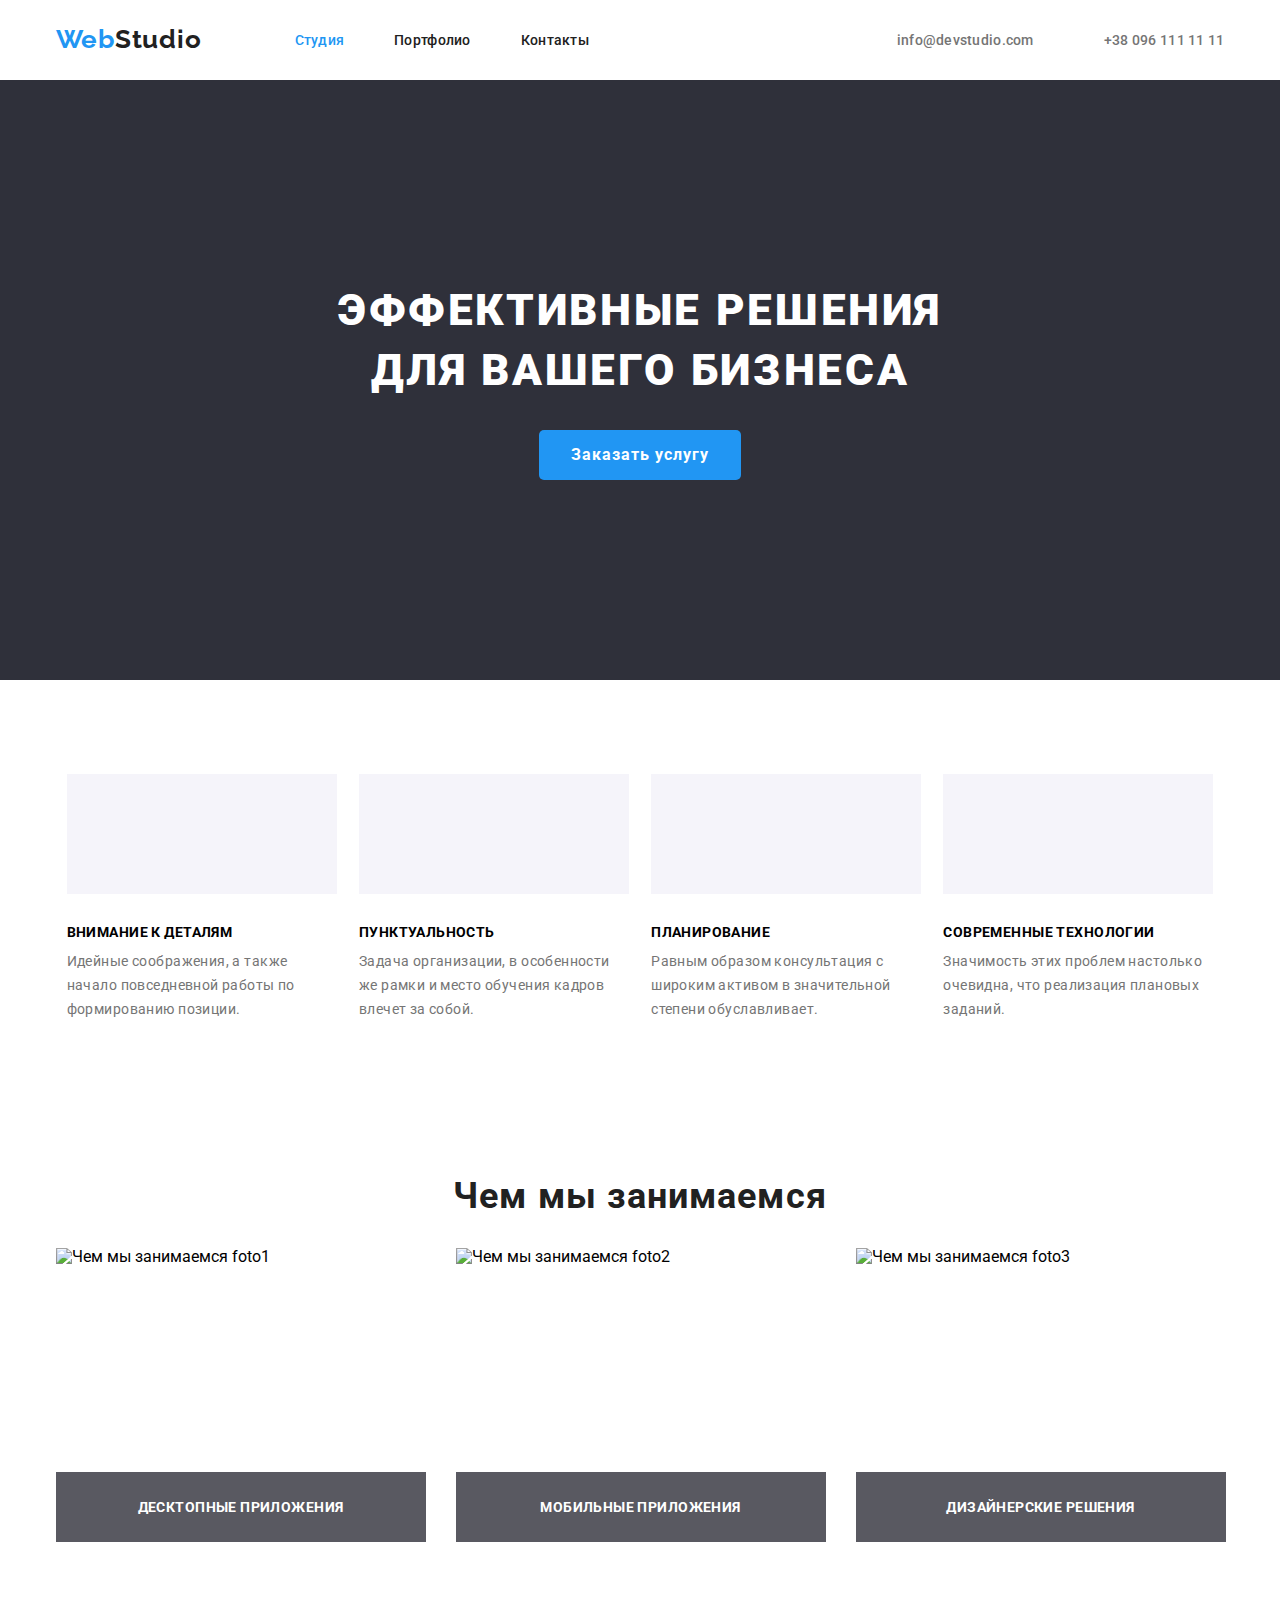
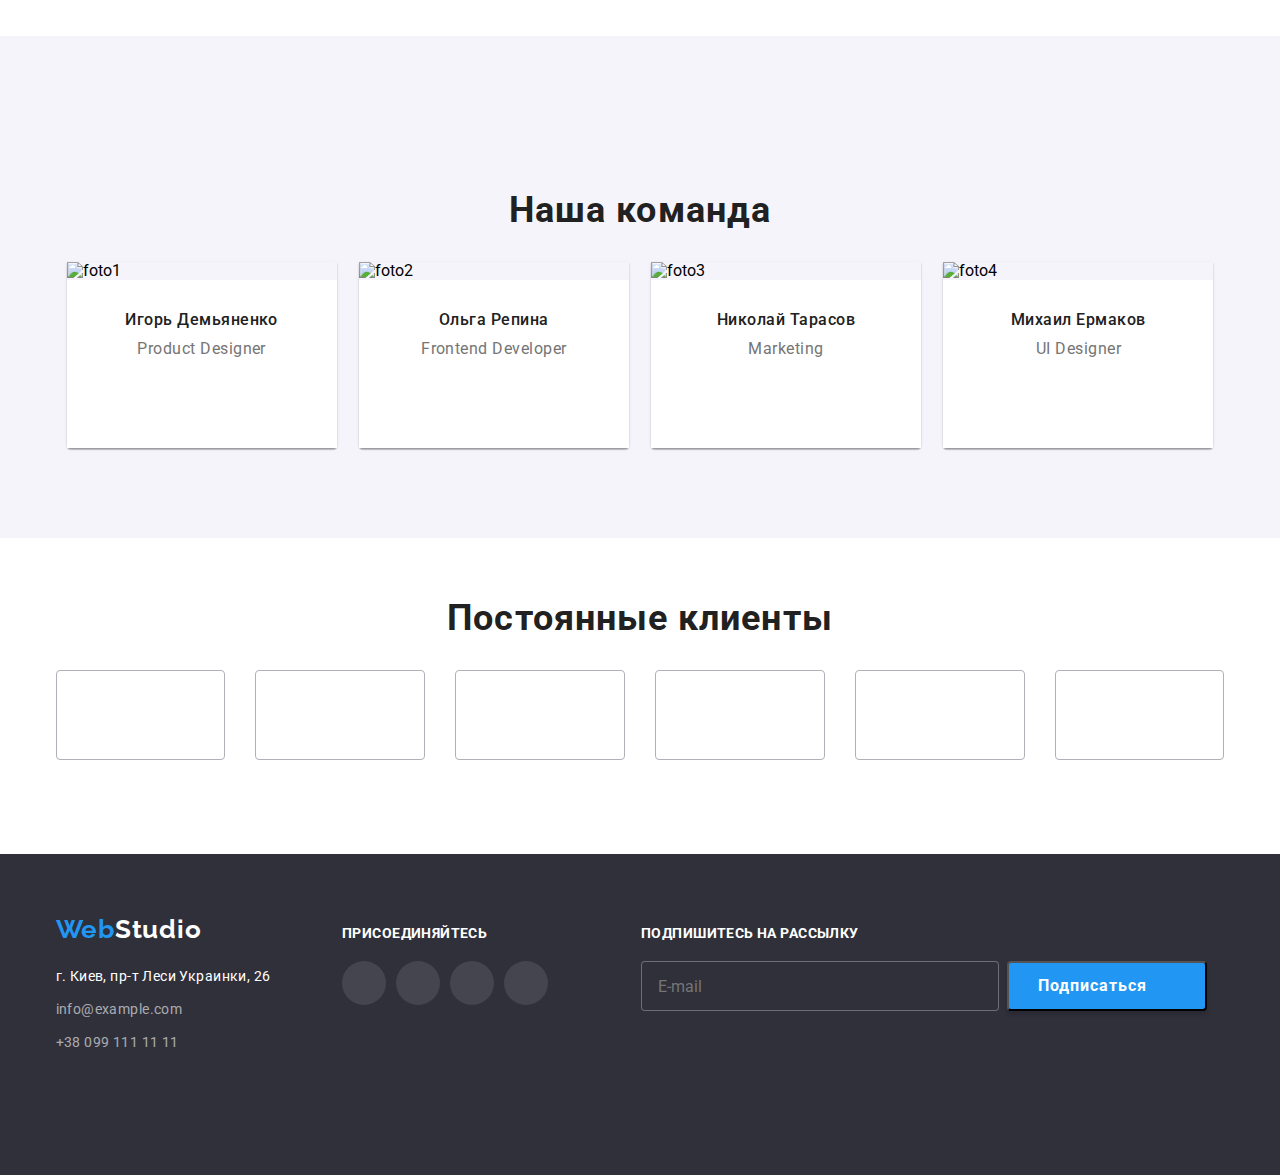
==== commit e9ecb4e4: "changed tittle in the head" ====
--- a/index.html
+++ b/index.html
@@ -4,7 +4,7 @@
 <head>
     <meta charset="UTF-8">
     <meta name="viewport" content="width=device-width, initial-scale=1.0">
-    <title>goit-markup-hw-08</title>
+    <title>OLD_web-studio</title>
     <link rel="stylesheet" href="https://cdnjs.cloudflare.com/ajax/libs/modern-normalize/1.0.0/modern-normalize.min.css">
     <link rel="preconnect" href="https://fonts.gstatic.com">
     <link rel="preconnect" href="https://fonts.gstatic.com">
@@ -78,11 +78,12 @@
             </ul>
             <ul class="mobile-menu-contacts">
                 <li class="mobile-menu-contacts-item">
+                    <a href="" class="mobile-menu-contacts-link-tel">+38 096 111 11 11</a>
+                </li>
+                <li class="mobile-menu-contacts-item">
                     <a href="" class="mobile-menu-contacts-link-mail">info@devstudio.com</a>
                 </li>
-                <li class="mobile-menu-contacts-item">
-                    <a href="" class="mobile-menu-contacts-link-tel">+38 096 111 11 11</a>
-                </li>
+                
             </ul>
             <ul class="mobile-menu-social">
                 <li class="mobile-menu-social-item">
--- a/css/main.min.css
+++ b/css/main.min.css
@@ -1,2 +1,3 @@
-:root{--hover-color: #2196f3;--background-footer-color: #2f303a;--second-text-color: #757575;--first-text-color: #212121;--background-color: #ffffff;--background-card-color: #f5f4fa}body{font-family:'Roboto', sans-serif;box-sizing:border-box}img{display:block;max-width:100%;height:auto}a{display:block;text-decoration:none}ul{list-style-type:none;padding-left:0px;margin-bottom:0px;margin-top:0px}.header .container{width:100%;padding:0 15px;display:flex;justify-content:space-between;align-items:center}.container{max-width:100%;padding:0 15px;margin:0 auto}@media screen and (min-width: 480px){.container{max-width:767px;margin:0 auto}}@media screen and (min-width: 768px){.container{max-width:1199px}}@media screen and (min-width: 1200px){.container{width:1200px;padding-left:15px;padding-right:15px;margin:auto}.header .container{display:flex;align-items:center}}.visually-hidden{position:absolute !important;clip:rect(1px 1px 1px 1px);clip:rect(1px, 1px, 1px, 1px);padding:0 !important;border:0 !important;height:1px !important;width:1px !important;overflow:hidden}.header-portfolio{border-bottom:1px solid #ececec}.btn-mobile-menu{background-color:transparent;padding:0;border:none}.icon-mobile-menu{width:24px;height:16px}.btn-mobile-menu:hover{fill:var(--hover-color)}.mobile-menu{position:fixed;overflow:scroll;top:0;left:50%;transform:translateX(-50%) translateY(-100%);background-color:white;width:100%;height:100vh;padding:48px 15px}.mobile-menu.is-open{transform:translateX(-50%) translateY(0);transition:transform 300ms linear}.mobile-menu-contacts{margin-bottom:32px}.mobile-menu-contacts-link-mail{font-family:Roboto;font-style:normal;font-weight:500;font-size:24px;line-height:30px;letter-spacing:0.02em;color:var(--hover-color);margin-bottom:32px}.mobile-menu-contacts-link-tel{font-family:Roboto;font-style:normal;font-weight:500;font-size:24px;line-height:28px;letter-spacing:0.02em;color:#757575}.mobile-close{position:absolute;right:0;top:0;width:40px;height:40px;display:flex;justify-content:center;align-items:center;padding:0;background-color:transparent;margin:10px 15px;border:none}.mobile-menu-list{margin-bottom:202px}.mobile-menu-item{font-family:Roboto;font-style:normal;font-weight:500;font-size:40px;line-height:47px;letter-spacing:0.02em}.mobile-menu-item:nth-child(2){margin-bottom:32px}.mobile-menu-item:first-child{margin-bottom:35px}.mobile-menu-link{color:#212121}.mobile-menu-social{display:flex}.mobile-menu-social-links{font-family:Roboto;font-style:normal;font-weight:500;font-size:18px;line-height:22px;letter-spacing:0.02em;color:var(--hover-color)}.mobile-menu-social-item:not(:last-child){margin-right:20px}.mobile-close:hover{fill:var(--hover-color)}.mobile-close-icon{width:25px;height:25px}.mobile-menu .logo{margin:16px 15px;padding:0}.logo{font-family:'Raleway', sans-serif;text-decoration:none;letter-spacing:0.03em;font-weight:bold;font-size:24px;margin-right:93px;padding-top:24px;padding-bottom:25px;color:var(--hover-color)}.studio-black{color:var(--first-text-color)}@media screen and (min-width: 768px) and (max-width: 1200px){.logo{margin-right:88px}.btn-mobile-menu{display:none}.nav-menu{display:flex}.nav-menu-link{text-decoration:none;font-weight:500;font-size:14px;line-height:1.142;letter-spacing:0.02em;color:var(--first-text-color);transition:color 250ms cubic-bezier(0.4, 0, 0.2, 1)}.contakts-icon-mail{width:16px;height:12px;fill:currentColor;margin-right:10px}.contakts-icon-smart{width:10px;height:16px;fill:currentColor;margin-right:10px}.vebstudio-accent-line{width:100%;height:4px;position:absolute;left:0;bottom:0}.nav-menu a{display:block;padding-top:32px;padding-bottom:32px}.contacts{margin:18px 0px}.contacts a{letter-spacing:0.02em;text-decoration:none;color:var(--second-text-color);font-weight:500;font-size:14px;line-height:1.142}.contacts-item:not(:last-child){margin-bottom:8px}.nav{display:flex;align-items:center}.portfolio-accent-line{position:absolute;width:100%;height:4px;left:0;bottom:0}.nav-menu-item{position:relative}.nav-menu-item:not(:last-child){margin-right:50px}}@media screen and (max-width: 768px){.nav-menu{display:none}.contacts{display:none}}@media screen and (min-width: 1200px){.header-portfolio{border-bottom:1px solid #ececec}.btn-mobile-menu{display:none}.container-logo{margin-bottom:20px}.logo{font-family:'Raleway', sans-serif;text-decoration:none;letter-spacing:0.03em;font-weight:700;font-size:26px;line-height:1.192;margin-right:93px;padding-top:24px;padding-bottom:25px;color:var(--hover-color)}.studio-black{color:var(--first-text-color)}.studio-white{color:var(--background-color)}.nav-menu{display:flex}.nav-menu a{display:block;padding-top:32px;padding-bottom:32px}.nav-menu :hover,.nav-menu :focus{color:var(--hover-color)}.nav-menu-link{text-decoration:none;font-weight:500;font-size:14px;line-height:1.142;letter-spacing:0.02em;color:var(--first-text-color);transition:color 250ms cubic-bezier(0.4, 0, 0.2, 1)}.contacts{display:flex;margin-left:auto;align-items:center}.contacts a{letter-spacing:0.02em;text-decoration:none;color:var(--second-text-color);font-weight:500;font-size:14px;line-height:1.142;display:flex;align-items:center}.contacts :hover,.contacts :focus{color:var(--hover-color)}.contacts-link{transition:color 250ms cubic-bezier(0.4, 0, 0.2, 1);padding-top:32px;padding-bottom:32px}.contacts .contacts-item+.contacts-item{margin-left:50px}.nav{display:flex;align-items:center}.contakts-icon-mail{width:16px;height:12px;fill:currentColor;margin-right:10px}.contakts-icon-smart{width:10px;height:16px;fill:currentColor;margin-right:10px}.vebstudio-accent-line{width:100%;height:4px;position:absolute;left:0;bottom:0}.portfolio-accent-line{position:absolute;width:100%;height:4px;left:0;bottom:0}.nav-menu-item{position:relative}.nav-menu .nav-menu-item:not(:last-child){margin-right:50px}}.portfolio-section{padding-top:60px;padding-bottom:60px}.images-title{font-weight:bold;font-size:18px;line-height:2;margin-bottom:4px;margin-top:0px;letter-spacing:0.06em;color:var(--first-text-color)}.images-text{font-weight:normal;font-size:16px;line-height:1.185;letter-spacing:0.03em;color:var(--second-text-color);margin-top:0px;margin-bottom:0px}.buttons-menu{display:flex;flex-wrap:wrap;justify-content:start;margin-bottom:50px;max-width:450px}.buttons-item:not(:last-child){margin-right:8px}.buttons-item:nth-child(-n+3){margin-bottom:15px}.portfolio-btn{font-family:Roboto;font-style:normal;font-weight:500;font-size:16px;line-height:1.625;letter-spacing:0.03em;cursor:pointer;border:0px;padding:6px 22px;border-radius:4px;background-color:#f5f4fa;transition-property:background-color;transition-duration:250ms;transition-timing-function:cubic-bezier(0.4, 0, 0.2, 1)}.portfolio-btn:hover,.portfolio-btn:focus{background-color:var(--hover-color);color:var(--background-color);box-shadow:0px 2px 2px 0px rgba(0,0,0,0.12);box-shadow:0px 1px 2px 0px rgba(0,0,0,0.08);box-shadow:0px 3px 1px 0px rgba(0,0,0,0.1)}.cards-menu{display:flex;flex-wrap:wrap;justify-content:center}.cards-item{width:450px;outline:1px solid #eeeeee}.cards-item:not(:last-child){margin-bottom:30px}.cards-item:hover,.cards-item:focus{background:#ffffff;box-sizing:border-box;box-shadow:0px 1px 1px rgba(0,0,0,0.12),0px 4px 4px rgba(0,0,0,0.06),1px 4px 6px rgba(0,0,0,0.16)}.cards-link{text-decoration:none}.cards-box{padding:20px 24px 20px 24px}.cards-images-box{overflow:hidden;position:relative;width:100%;max-height:294px;height:100%}.cards-hover-container{position:absolute;top:0;left:0;transform:translateY(101%);transition:transform 250ms cubic-bezier(0.4, 0, 0.2, 1);width:100%;height:100%;background-color:rgba(33,150,243,0.9)}.cards-link:hover .cards-hover-container,.cards-link:focus .cards-hover-container{transform:translateY(0)}.cards-hover-text{padding:63px 24px 63px 24px;font-family:Roboto;height:100%;margin:0;font-size:18px;line-height:28px;letter-spacing:0.03em;color:var(--background-color)}@media screen and (min-width: 768px){.cards-item{max-width:354px}.cards-item:nth-child(2n+1){margin-right:30px}.cards-item:not(:last-child){margin-bottom:30px}.buttons-menu{justify-content:center;max-width:100%}.cards-menu{max-width:768px;margin:0 auto;justify-content:start}}@media screen and (min-width: 1200px){.cards-menu{max-width:1200px;margin:0 auto}.cards-item:nth-child(-n+6){margin-bottom:30px}.cards-item:nth-child(3n+3){margin-right:0px}.cards-item:nth-child(-n+9){margin-right:30px}.cards-item:nth-child(3),.cards-item:nth-child(6),.cards-item:nth-child(9){margin-right:0}.cards-item:nth-last-child(-n+3){margin-bottom:0}}.hero{background-color:var(--background-footer-color);text-align:center;padding-top:118px;height:400px;background-position:50% 50%;background-repeat:no-repeat;background-size:cover;background-image:linear-gradient(to right, rgba(47,48,58,0.4), rgba(47,48,58,0.4)),url(../images/first-page/background-image/background-image-mobile.jpg)}@media screen and (min-device-pixel-ratio: 2), screen and (min-resolution: 192dpi), screen and (min-resolution: 2dppx){.hero{background-image:linear-gradient(to right, rgba(47,48,58,0.4), rgba(47,48,58,0.4)),url("../images/first-page/background-image/background-image-mobile@2x.jpg")}}.hero-title{color:var(--background-color);letter-spacing:0.06em;text-transform:uppercase;font-style:normal;font-weight:900;font-size:26px;margin:0px auto 30px auto;max-width:500px}.hero-button{font-family:'Roboto', sans-serif;font-weight:bold;font-size:16px;line-height:1.875;letter-spacing:0.06em;background-color:var(--hover-color);color:var(--background-color);cursor:pointer;padding-top:10px;padding-left:32px;padding-bottom:10px;padding-right:32px;border-radius:5px}@media screen and (min-width: 768px) and (max-width: 1200px){.hero{background-color:var(--background-footer-color);text-align:center;padding-top:118px;min-height:400px;background-position:50% 50%;background-repeat:no-repeat;background-size:cover;background-image:linear-gradient(to right, rgba(47,48,58,0.4), rgba(47,48,58,0.4)),url(../images/first-page/background-image/background-image-tablet.jpg)}}.qualities-section{padding-top:94px;padding-bottom:94px;width:100%;margin:0 auto}.qualities-icons-container{width:100%;height:120px;background-color:#f5f4fa;display:flex;justify-content:center;align-items:center;margin:0px auto 30px auto}.qualities-icons-svg{width:70px;height:70px}.qualities-title{font-weight:bold;font-size:14px;line-height:1.142;letter-spacing:0.03em;text-transform:uppercase;margin-top:0px;margin-bottom:10px;text-align:center}.qualities-text{font-weight:normal;font-size:14px;line-height:1.714;letter-spacing:0.03em;color:var(--second-text-color);margin-bottom:0px;margin-top:0px}.qualities-title{text-align:start}.qualities-item{max-width:450px;width:100%;margin:0 auto}@media screen and (min-width: 768px){.qualities-menu{display:flex;flex-wrap:wrap;max-width:1199px;width:100%}.qualities-item{max-width:354px}.qualities-menu{max-width:768px;margin:0 auto}}@media screen and (min-width: 1200px){.qualities-item{width:270px}.qualities-menu{max-width:1200px;margin:0 auto}}@media screen and (max-width: 1199px){.our-work-section{display:none}}.our-work-section{padding-bottom:94px}.our-work-menu{display:flex}.our-work-item{width:370px;height:294px;position:relative}.our-work-menu .our-work-item:not(:last-child){margin-right:30px}.our-work-container{position:absolute;width:100%;min-height:70px;background:rgba(47,48,58,0.8);bottom:0;padding-top:27px;padding-bottom:27px}.our-work-text{font-family:Roboto;font-style:normal;font-weight:bold;font-size:14px;line-height:16px;text-align:center;letter-spacing:0.03em;text-transform:uppercase;color:var(--background-color);margin:0;padding:0}.our-team{background-color:var(--background-card-color);padding-top:94px;padding-bottom:60px}.our-team-item{max-width:450px;box-shadow:0px 1px 3px rgba(0,0,0,0.12),0px 1px 1px rgba(0,0,0,0.14),0px 2px 1px rgba(0,0,0,0.2);border-radius:0px 0px 4px 4px}.our-team-item{margin:0 auto 30px auto}.our-team-card-container{background-color:var(--background-color);text-align:center;padding-top:30px;padding-bottom:30px;max-width:450px}.our-team-card{margin-bottom:0px}.our-team-title{font-style:normal;font-weight:500;font-size:16px;line-height:1.187;letter-spacing:0.03em;color:var(--first-text-color);margin-top:0px;margin-bottom:10px}.our-team-text{font-style:normal;font-weight:normal;font-size:16px;line-height:1.187;letter-spacing:0.03em;color:var(--second-text-color);margin-top:0px;margin-bottom:16px}.our-team-icons-menu{display:flex;justify-content:center}.our-team-icons-item:nth-child(n+2){margin-left:10px}.our-team-icons-link{color:#afb1b8;width:44px;height:44px;border-radius:50%;display:flex;justify-content:center;align-items:center;fill:currentColor;transition:background-color 250ms cubic-bezier(0.4, 0, 0.2, 1)}.our-team-icons-link:hover,.our-team-icons-link:focus{background-color:var(--hover-color)}.our-team-icons-svg{width:20px;height:20px;transition:fill 250ms cubic-bezier(0.4, 0, 0.2, 1)}.our-team-icons-link:hover .our-team-icons-svg,.our-team-icons-link:focus .our-team-icons-svg{fill:var(--background-color)}@media screen and (min-width: 768px){.our-team-menu{margin-bottom:0px;display:flex;flex-wrap:wrap}.our-team-item{width:354px}}@media screen and (min-width: 1200px){.our-team-item{width:270px}}.first-logotip{height:49px;width:44px}.second-logotip{height:52px;width:40px}.third-logotip{height:42px;width:41px}.fourth-logotip{height:42px;width:79px}.fifth-logotip{height:47px;width:59px}.sixth-logotip{height:45px;width:88px}.customers-menu{display:flex;flex-wrap:wrap;max-width:480px;margin:0 auto;justify-content:center;padding-bottom:94px}.customers-item{max-width:210px;width:100%;height:90px}.customers-item:nth-child(2n+1){margin-right:30px}.customers-item:nth-child(-n+4){margin-bottom:30px}.customers-link{width:100%;height:100%;border:1px solid #afb1b8;border-radius:4px;display:flex;justify-content:center;align-items:center;color:#afb1b8;transition:border-color 250ms cubic-bezier(0.4, 0, 0.2, 1)}.customers-link:hover,.customers-link:focus{border-color:var(--hover-color)}.customers-logo-svg{fill:currentColor;transition:fill 250ms cubic-bezier(0.4, 0, 0.2, 1)}.customers-link:hover .customers-logo-svg,.customers-link:focus .customers-logo-svg{fill:var(--hover-color)}@media screen and (min-width: 768px){.customers-item{max-width:226px;width:100%;height:90px}.customers-item:nth-child(n+4){margin-bottom:0}.customers-item:nth-child(-n+3){margin-bottom:30px}.customers-item:not(:last-child){margin-right:30px}.customers-item:nth-child(3){margin-right:0}.customers-menu{max-width:768px}}@media screen and (min-width: 1200px){.customers-menu{flex-wrap:nowrap;max-width:1200px}.customers-item{width:170px}.customers-item:not(:last-child){margin-bottom:0;margin-right:30px}}.backdrop{position:fixed;width:100%;height:100%;background-color:rgba(0,0,0,0.2);top:0;left:0;transition:opacity 250ms cubic-bezier(0.4, 0, 0.2, 1),visibility,250ms cubic-bezier(0.4, 0, 0.2, 1)}.backdrop.is-hidden{opacity:0;visibility:hidden;pointer-events:none}.modal{position:absolute;width:450px;height:609px;top:50%;left:50%;transform:translate(-50%, -50%);background:var(--background-color);box-shadow:0px 1px 3px rgba(0,0,0,0.12),0px 1px 1px rgba(0,0,0,0.14),0px 2px 1px rgba(0,0,0,0.2);border-radius:4px;padding:40px 39px 40px 39px}.modal-close{position:absolute;display:flex;justify-content:center;align-items:center;background-color:transparent;width:30px;height:30px;padding:0;border-radius:50%;border:1px solid rgba(0,0,0,0.1);top:8px;right:8px;cursor:pointer}.modal-close-icon{width:18px;height:18px;transition:250ms cubic-bezier(0.4, 0, 0.2, 1)}.modal-close:hover .modal-close-icon{fill:var(--hover-color)}.modal-form-box:nth-child(-n+5){display:flex;flex-direction:column}.modal-form-box:last-child{display:flex;justify-content:center}.modal-form-box:nth-child(6){margin-bottom:30px;display:flex;align-items:center}.modal-form-box:nth-child(2),.modal-form-box:nth-child(3),.modal-form-box:nth-child(4){position:relative;margin-bottom:10px}.modal-form-text{font-family:Roboto;font-style:normal;font-weight:bold;font-size:20px;line-height:23px;text-align:center;letter-spacing:0.03em;color:#212121;margin:0;margin-bottom:12px}.modal-label{font-family:Roboto;font-style:normal;font-weight:normal;font-size:12px;line-height:14px;letter-spacing:0.01em;color:#757575;margin-bottom:4px}.modal-form-coments{width:370px;height:120px;border:1px solid rgba(33,33,33,0.2);border-radius:4px;padding:12px 16px;margin-bottom:20px;resize:none}.modal-form-coments::placeholder{color:rgba(117,117,117,0.5);font-family:Roboto;font-size:14px;font-weight:400;line-height:16px;letter-spacing:0.01em;text-align:left}.modal-form-coments:focus{border-color:#2196f3;outline:none}.modal-form-name{width:370px;height:40px;border:1px solid rgba(33,33,33,0.2);border-radius:4px;padding:12px 42px;transition:250ms cubic-bezier(0.4, 0, 0.2, 1)}.modal-form-name:focus{border-color:#2196f3;outline:none}.modal-form-tel{width:370px;height:40px;border:1px solid rgba(33,33,33,0.2);border-radius:4px;padding:12px 42px;transition:250ms cubic-bezier(0.4, 0, 0.2, 1)}.modal-form-tel:focus{border-color:#2196f3;outline:none}.modal-form-mail{width:370px;height:40px;border:1px solid rgba(33,33,33,0.2);border-radius:4px;padding:12px 42px;transition:250ms cubic-bezier(0.4, 0, 0.2, 1)}.modal-form-mail:focus{border-color:#2196f3;outline:none}.modal-chekbox-link{color:var(--hover-color);margin-left:8px}.modal-label-checkbox{display:flex;align-items:center;font-family:Roboto;font-size:12px;line-height:14px;letter-spacing:0.03em;color:#757575}.modal-label-checkbox::before{content:'';width:16px;height:15px;border:2px solid #212121;display:inline-block;margin-right:8px;background-size:cover}.modal-form-checkbox:checked+.modal-label-checkbox::before{background-image:url(../images/icon-check.svg);background-position:center;border:transparent}.modal-form-checkbox:focus+.modal-label-checkbox::before{outline:3px solid #212121;border-radius:1px;border:none}.modal-form-checkbox{margin-right:8px}.modal-form-submit{width:200px;height:50px;background:#188ce8;box-shadow:0px 4px 4px rgba(0,0,0,0.15);border-radius:4px;font-family:Roboto;font-style:normal;font-weight:bold;font-size:16px;line-height:30px;letter-spacing:0.06em;color:var(--background-color);border:none}.icon-modal-form{width:12px;height:12px;position:absolute;top:32px;left:15px;transition:250ms cubic-bezier(0.4, 0, 0.2, 1)}.modal-form-name:focus+.icon-modal-form,.modal-form-tel:focus+.icon-modal-form,.modal-form-mail:focus+.icon-modal-form{fill:var(--hover-color)}@media screen and (min-width: 1200px){.modal-form-name{width:448px}.modal-form-tel{width:448px}.modal-form-mail{width:448px}.modal{width:528px;padding:40px 40px 40px 40px}.modal-form-coments{width:448px}.modal-label-checkbox{font-size:14px;line-height:24px}}.footer-adress{margin-bottom:9px}.contacts-footer a{text-decoration:none;font-style:normal;font-weight:normal;font-size:14px;line-height:1.714;letter-spacing:0.03em;color:rgba(255,255,255,0.6)}.footer-item:first-child{margin-bottom:9px}.footer{background-color:var(--background-footer-color);height:603px;padding:60px 15px}.address-link{color:var(--background-color);font-weight:normal;font-size:14px;line-height:1.714;text-decoration:none;font-style:normal;letter-spacing:0.03em}.footer-flex{width:100%;height:100%}.footer-text{font-family:Roboto;font-style:normal;font-weight:bold;font-size:14px;line-height:16px;letter-spacing:0.03em;text-transform:uppercase;color:var(--background-color);margin-top:0;margin-bottom:20px;text-align:center}.footer-icons-menu{display:flex;justify-content:space-between}.footer-flex-element-1{margin:0 auto;text-align:center;margin-bottom:60px;width:282px}.footer-flex-element-2{width:206px;margin:0 auto 60px auto}.footer-icons-svg{width:20px;height:20px;fill:currentColor}.footer-icons-link{color:var(--background-color);background-color:#44454e;width:44px;height:44px;border-radius:50%;display:flex;justify-content:center;align-items:center;fill:currentColor;transition:background-color 250ms cubic-bezier(0.4, 0, 0.2, 1)}.footer-icons-link:hover,.footer-icons-link:focus{background-color:var(--hover-color)}.footers-logo{padding:0;margin:0 auto}.studio-white{color:var(--background-color)}.container-logo{margin-bottom:20px}@media screen and (min-width: 768px){.footer{height:463px}.footer-flex{display:flex;flex-wrap:wrap}.footer-form{width:768px}}@media screen and (min-width: 1200px){.footer-flex-element-1{margin-right:70px;text-align:start;width:285px}.footer-flex-element-2{margin-right:93px}.footer-flex{flex-wrap:nowrap;align-items:baseline;padding:0 15px;width:1200px}.footer-icons-item:not(:last-child){margin-right:10px}.footer-text{text-align:start}}.footer-form-box{text-align:center}.footer-form-text{font-family:Roboto;font-weight:bold;font-size:14px;line-height:16px;letter-spacing:0.03em;text-transform:uppercase;color:var(--background-color);margin-top:0;margin-bottom:20px;text-align:center}.footer-form-mail{height:50px;width:100%;max-width:450px;border:1px solid rgba(255,255,255,0.3);box-sizing:border-box;border-radius:4px;background:var(--background-footer-color);color:var(--background-color);padding-left:16px;margin:0 auto 20px 0}.footer-form-button{display:block;background-image:url(../images/icon-send.svg);width:200px;height:50px;top:13px;right:28px;background-position:148px, 13px;background-repeat:no-repeat;background-color:var(--hover-color);font-family:Roboto;font-weight:bold;font-size:16px;line-height:30px;letter-spacing:0.06em;color:var(--background-color);box-shadow:0px 4px 4px rgba(0,0,0,0.15);border-radius:4px;text-align:start;padding-left:29px;cursor:pointer;margin:0 auto}.footer-form{margin:0 auto}@media screen and (min-width: 1200px){.footer-form-mail{width:358px}.footer-form-box{display:flex;max-width:570px}.footer-form-text{text-align:start}}.section-title{font-weight:bold;font-size:36px;line-height:1.166;letter-spacing:0.03em;color:var(--first-text-color);margin-top:60px;margin-bottom:30px;text-align:center}.accent{color:var(--hover-color)}
+:root{--hover-color: #2196f3;--background-footer-color: #2f303a;--second-text-color: #757575;--first-text-color: #212121;--background-color: #ffffff;--background-card-color: #f5f4fa}body{font-family:'Roboto', sans-serif;box-sizing:border-box}img{display:block;max-width:100%;height:auto}a{display:block;text-decoration:none}ul{list-style-type:none;padding-left:0px;margin-bottom:0px;margin-top:0px}.header .container{width:100%;padding:0 15px;display:flex;justify-content:space-between;align-items:center}.container{max-width:100%;padding:0 15px;margin:0 auto}@media screen and (min-width: 480px){.container{max-width:767px;margin:0 auto}}@media screen and (min-width: 768px){.container{max-width:1199px}}@media screen and (min-width: 1200px){.container{width:1200px;padding-left:15px;padding-right:15px;margin:auto}.header .container{display:flex;align-items:center}}.visually-hidden{position:absolute !important;clip:rect(1px 1px 1px 1px);clip:rect(1px, 1px, 1px, 1px);padding:0 !important;border:0 !important;height:1px !important;width:1px !important;overflow:hidden}.header-portfolio{border-bottom:1px solid #ececec}.btn-mobile-menu{background-color:transparent;padding:0;border:none}.icon-mobile-menu{width:24px;height:16px}.btn-mobile-menu:hover{fill:var(--hover-color)}.mobile-menu{position:fixed;z-index:1;overflow:scroll;top:0;left:50%;transform:translateX(-50%) translateY(-100%);background-color:white;width:100%;max-width:480px;height:100vh;padding:48px 15px}.mobile-menu.is-open{transform:translateX(-50%) translateY(0);transition:transform 300ms linear}.mobile-menu-contacts{margin-bottom:32px;text-align:center}.mobile-menu-contacts-link-mail{font-family:Roboto;font-style:normal;font-weight:500;font-size:24px;line-height:30px;letter-spacing:0.02em;color:var(--hover-color);margin-bottom:32px}.mobile-menu-contacts-link-tel{font-family:Roboto;font-style:normal;font-weight:500;font-size:24px;line-height:28px;letter-spacing:0.02em;color:#757575}.mobile-close{position:absolute;right:0;top:0;width:40px;height:40px;display:flex;justify-content:center;align-items:center;padding:0;background-color:transparent;margin:10px 15px;border:none}.mobile-menu-list{margin-bottom:202px;text-align:center}.mobile-menu-item{font-family:Roboto;font-style:normal;font-weight:500;font-size:40px;line-height:47px;letter-spacing:0.02em}.mobile-menu-item:nth-child(2){margin-bottom:32px}.mobile-menu-item:first-child{margin-bottom:35px}.mobile-menu-link{color:#212121}.mobile-menu-social{display:flex;flex-wrap:wrap;justify-content:space-around}.mobile-menu-social-links{font-family:Roboto;font-style:normal;font-weight:500;font-size:18px;line-height:22px;letter-spacing:0.02em;color:var(--hover-color)}.mobile-menu-social-item{margin-bottom:20px}.mobile-close:hover{fill:var(--hover-color)}.mobile-close-icon{width:25px;height:25px}.mobile-menu .logo{margin:16px 15px;padding:0}.logo{font-family:'Raleway', sans-serif;text-decoration:none;letter-spacing:0.03em;font-weight:bold;font-size:24px;margin-right:93px;padding-top:24px;padding-bottom:25px;color:var(--hover-color)}.studio-black{color:var(--first-text-color)}@media screen and (min-width: 768px) and (max-width: 1200px){.logo{margin-right:88px}.btn-mobile-menu{display:none}.nav-menu{display:flex}.nav-menu-link{text-decoration:none;font-weight:500;font-size:14px;line-height:1.142;letter-spacing:0.02em;color:var(--first-text-color);transition:color 250ms cubic-bezier(0.4, 0, 0.2, 1)}.contakts-icon-mail{width:16px;height:12px;fill:currentColor;margin-right:10px}.contakts-icon-smart{width:10px;height:16px;fill:currentColor;margin-right:10px}.vebstudio-accent-line{width:100%;height:4px;position:absolute;left:0;bottom:0}.nav-menu a{display:block;padding-top:32px;padding-bottom:32px}.contacts{margin:18px 0px}.contacts a{letter-spacing:0.02em;text-decoration:none;color:var(--second-text-color);font-weight:500;font-size:14px;line-height:1.142}.contacts-item:not(:last-child){margin-bottom:8px}.nav{display:flex;align-items:center}.portfolio-accent-line{position:absolute;width:100%;height:4px;left:0;bottom:0}.nav-menu-item{position:relative}.nav-menu-item:not(:last-child){margin-right:50px}}@media screen and (max-width: 768px){.nav-menu{display:none}.contacts{display:none}}@media screen and (min-width: 1200px){.header-portfolio{border-bottom:1px solid #ececec}.btn-mobile-menu{display:none}.container-logo{margin-bottom:20px}.logo{font-family:'Raleway', sans-serif;text-decoration:none;letter-spacing:0.03em;font-weight:700;font-size:26px;line-height:1.192;margin-right:93px;padding-top:24px;padding-bottom:25px;color:var(--hover-color)}.studio-black{color:var(--first-text-color)}.studio-white{color:var(--background-color)}.nav-menu{display:flex}.nav-menu a{display:block;padding-top:32px;padding-bottom:32px}.nav-menu :hover,.nav-menu :focus{color:var(--hover-color)}.nav-menu-link{text-decoration:none;font-weight:500;font-size:14px;line-height:1.142;letter-spacing:0.02em;color:var(--first-text-color);transition:color 250ms cubic-bezier(0.4, 0, 0.2, 1)}.contacts{display:flex;margin-left:auto;align-items:center}.contacts a{letter-spacing:0.02em;text-decoration:none;color:var(--second-text-color);font-weight:500;font-size:14px;line-height:1.142;display:flex;align-items:center}.contacts :hover,.contacts :focus{color:var(--hover-color)}.contacts-link{transition:color 250ms cubic-bezier(0.4, 0, 0.2, 1);padding-top:32px;padding-bottom:32px}.contacts .contacts-item+.contacts-item{margin-left:50px}.nav{display:flex;align-items:center}.contakts-icon-mail{width:16px;height:12px;fill:currentColor;margin-right:10px}.contakts-icon-smart{width:10px;height:16px;fill:currentColor;margin-right:10px}.vebstudio-accent-line{width:100%;height:4px;position:absolute;left:0;bottom:0}.portfolio-accent-line{position:absolute;width:100%;height:4px;left:0;bottom:0}.nav-menu-item{position:relative}.nav-menu .nav-menu-item:not(:last-child){margin-right:50px}}.portfolio-section{padding-top:60px;padding-bottom:60px}.images-title{font-weight:bold;font-size:18px;line-height:2;margin-bottom:4px;margin-top:0px;letter-spacing:0.06em;color:var(--first-text-color)}.images-text{font-weight:normal;font-size:16px;line-height:1.185;letter-spacing:0.03em;color:var(--second-text-color);margin-top:0px;margin-bottom:0px}.buttons-menu{display:flex;flex-wrap:wrap;justify-content:start;margin-bottom:50px}.buttons-item:not(:last-child){margin-right:8px}.buttons-item:nth-child(-n+3){margin-bottom:15px}.portfolio-btn{font-family:Roboto;font-style:normal;font-weight:500;font-size:16px;line-height:1.625;letter-spacing:0.03em;cursor:pointer;border:0px;padding:6px 22px;border-radius:4px;background-color:#f5f4fa;transition-property:background-color;transition-duration:250ms;transition-timing-function:cubic-bezier(0.4, 0, 0.2, 1)}.portfolio-btn:hover,.portfolio-btn:focus{background-color:var(--hover-color);color:var(--background-color);box-shadow:0px 2px 2px 0px rgba(0,0,0,0.12);box-shadow:0px 1px 2px 0px rgba(0,0,0,0.08);box-shadow:0px 3px 1px 0px rgba(0,0,0,0.1)}.cards-menu{display:flex;flex-wrap:wrap;justify-content:center}.cards-item{width:450px;outline:1px solid #eeeeee}.cards-item:not(:last-child){margin-bottom:30px}.cards-item:hover,.cards-item:focus{background:#ffffff;box-sizing:border-box;box-shadow:0px 1px 1px rgba(0,0,0,0.12),0px 4px 4px rgba(0,0,0,0.06),1px 4px 6px rgba(0,0,0,0.16)}.cards-link{text-decoration:none}.cards-box{padding:20px 24px 20px 24px}.cards-images-box{overflow:hidden;position:relative;width:100%;max-height:294px;height:100%}.cards-hover-container{position:absolute;top:0;left:0;transform:translateY(101%);transition:transform 250ms cubic-bezier(0.4, 0, 0.2, 1);width:100%;height:100%;background-color:rgba(33,150,243,0.9)}.cards-link:hover .cards-hover-container,.cards-link:focus .cards-hover-container{transform:translateY(0)}.cards-hover-text{padding:63px 24px 63px 24px;font-family:Roboto;height:100%;margin:0;font-size:18px;line-height:28px;letter-spacing:0.03em;color:var(--background-color)}@media screen and (min-width: 768px){.cards-item{max-width:354px}.cards-item:nth-child(2n+1){margin-right:30px}.cards-item:not(:last-child){margin-bottom:30px}.buttons-menu{justify-content:center;max-width:100%}.cards-menu{max-width:768px;margin:0 auto;justify-content:start}}@media screen and (min-width: 1200px){.cards-menu{max-width:1200px;margin:0 auto}.cards-item:nth-child(-n+6){margin-bottom:30px}.cards-item:nth-child(3n+3){margin-right:0px}.cards-item:nth-child(-n+9){margin-right:30px}.cards-item:nth-child(3),.cards-item:nth-child(6),.cards-item:nth-child(9){margin-right:0}.cards-item:nth-last-child(-n+3){margin-bottom:0}}.hero{background-color:var(--background-footer-color);text-align:center;padding-top:118px;min-height:400px;background-position:50% 50%;background-repeat:no-repeat;background-size:cover;background-image:linear-gradient(to right, rgba(47,48,58,0.4), rgba(47,48,58,0.4)),url("../images/first-page/background-image/background-image-mobile.jpg")}.hero-button{border:none}@media screen and (min-device-pixel-ratio: 2) and (min-width: 320px), screen and (min-resolution: 192dpi) and (min-width: 320px), screen and (min-resolution: 2dppx) and (min-width: 320px){.hero{background-image:linear-gradient(to right, rgba(47,48,58,0.4), rgba(47,48,58,0.4)),url("../images/first-page/background-image/background-image-mobile@2x.jpg")}}.hero-title{color:var(--background-color);letter-spacing:0.06em;text-transform:uppercase;font-style:normal;font-weight:900;font-size:26px;margin:0px auto 30px auto;max-width:500px}.hero-button{font-family:'Roboto', sans-serif;font-weight:bold;font-size:16px;line-height:1.875;letter-spacing:0.06em;background-color:var(--hover-color);color:var(--background-color);cursor:pointer;padding-top:10px;padding-left:32px;padding-bottom:10px;padding-right:32px;border-radius:5px}@media screen and (min-width: 768px) and (max-width: 1200px){.hero{background-color:var(--background-footer-color);text-align:center;padding-top:118px;min-height:400px;background-position:50% 50%;background-repeat:no-repeat;background-size:cover;background-image:linear-gradient(to right, rgba(47,48,58,0.4), rgba(47,48,58,0.4)),url("../images/first-page/background-image/background-image-tablet.jpg")}}@media screen and (min-device-pixel-ratio: 2) and (min-width: 768px), screen and (min-resolution: 192dpi) and (min-width: 768px), screen and (min-resolution: 2dppx) and (min-width: 768px){.hero{background-image:linear-gradient(to right, rgba(47,48,58,0.4), rgba(47,48,58,0.4)),url("../images/first-page/background-image/background-image-tablet@2x.jpg")}}@media screen and (min-width: 1200px){.hero{background-color:var(--background-footer-color);text-align:center;padding-top:200px;padding-bottom:200px;min-height:600px;background-position:50% 50%;background-repeat:no-repeat;background-size:cover;background-image:linear-gradient(to right, rgba(47,48,58,0.4), rgba(47,48,58,0.4)),url("../images/first-page/background-image/background-image-desktop.jpg")}.hero-title{font-family:Roboto;font-style:normal;font-weight:900;font-size:44px;line-height:60px;text-align:center;letter-spacing:0.06em;text-transform:uppercase;max-width:610px}}@media screen and (min-device-pixel-ratio: 2) and (min-width: 1200px), screen and (min-resolution: 192dpi) and (min-width: 1200px), screen and (min-resolution: 2dppx) and (min-width: 1200px){.hero{background-image:linear-gradient(to right, rgba(47,48,58,0.4), rgba(47,48,58,0.4)),url("../images/first-page/background-image/background-image-desktop@2x.jpg")}}.qualities-section{padding-top:94px;padding-bottom:94px;width:100%;margin:0 auto}.qualities-icons-container{width:100%;height:120px;background-color:#f5f4fa;display:flex;justify-content:center;align-items:center;margin:0px auto 30px auto}.qualities-icons-svg{width:70px;height:70px}.qualities-title{font-weight:bold;font-size:14px;line-height:1.142;letter-spacing:0.03em;text-transform:uppercase;margin-top:0px;margin-bottom:10px;text-align:center}.qualities-text{font-weight:normal;font-size:14px;line-height:1.714;letter-spacing:0.03em;color:var(--second-text-color);margin-bottom:0px;margin-top:0px}.qualities-title{text-align:start}.qualities-item{max-width:450px;width:100%;margin:0 auto}@media screen and (min-width: 768px){.qualities-menu{display:flex;flex-wrap:wrap;max-width:1199px;width:100%}.qualities-item{max-width:354px}.qualities-menu{max-width:768px;margin:0 auto}}@media screen and (min-width: 1200px){.qualities-item{width:270px}.qualities-menu{max-width:1200px;margin:0 auto}}@media screen and (max-width: 1199px){.our-work-section{display:none}}.our-work-section{padding-bottom:94px}.our-work-menu{display:flex}.our-work-item{width:370px;height:294px;position:relative}.our-work-menu .our-work-item:not(:last-child){margin-right:30px}.our-work-container{position:absolute;width:100%;min-height:70px;background:rgba(47,48,58,0.8);bottom:0;padding-top:27px;padding-bottom:27px}.our-work-text{font-family:Roboto;font-style:normal;font-weight:bold;font-size:14px;line-height:16px;text-align:center;letter-spacing:0.03em;text-transform:uppercase;color:var(--background-color);margin:0;padding:0}.our-team{background-color:var(--background-card-color);padding-top:94px;padding-bottom:60px}.our-team-item{max-width:450px;box-shadow:0px 1px 3px rgba(0,0,0,0.12),0px 1px 1px rgba(0,0,0,0.14),0px 2px 1px rgba(0,0,0,0.2);border-radius:0px 0px 4px 4px}.our-team-item{margin:0 auto 30px auto}.our-team-card-container{background-color:var(--background-color);text-align:center;padding-top:30px;padding-bottom:30px;max-width:450px}.our-team-card{margin-bottom:0px}.our-team-title{font-style:normal;font-weight:500;font-size:16px;line-height:1.187;letter-spacing:0.03em;color:var(--first-text-color);margin-top:0px;margin-bottom:10px}.our-team-text{font-style:normal;font-weight:normal;font-size:16px;line-height:1.187;letter-spacing:0.03em;color:var(--second-text-color);margin-top:0px;margin-bottom:16px}.our-team-icons-menu{display:flex;justify-content:center}.our-team-icons-item:nth-child(n+2){margin-left:10px}.our-team-icons-link{color:#afb1b8;width:44px;height:44px;border-radius:50%;display:flex;justify-content:center;align-items:center;fill:currentColor;transition:background-color 250ms cubic-bezier(0.4, 0, 0.2, 1)}.our-team-icons-link:hover,.our-team-icons-link:focus{background-color:var(--hover-color)}.our-team-icons-svg{width:20px;height:20px;transition:fill 250ms cubic-bezier(0.4, 0, 0.2, 1)}.our-team-icons-link:hover .our-team-icons-svg,.our-team-icons-link:focus .our-team-icons-svg{fill:var(--background-color)}@media screen and (min-width: 768px){.our-team-menu{margin-bottom:0px;display:flex;flex-wrap:wrap}.our-team-item{width:354px}}@media screen and (min-width: 1200px){.our-team-item{width:270px}}.first-logotip{height:49px;width:44px}.second-logotip{height:52px;width:40px}.third-logotip{height:42px;width:41px}.fourth-logotip{height:42px;width:79px}.fifth-logotip{height:47px;width:59px}.sixth-logotip{height:45px;width:88px}.customers-menu{display:flex;flex-wrap:wrap;max-width:480px;width:100%;margin:0 auto;justify-content:space-around;padding-bottom:94px}.customers-item{max-width:210px;width:100%;height:90px}.customers-item:nth-child(-n+4){margin-bottom:30px}.customers-link{width:100%;height:100%;border:1px solid #afb1b8;border-radius:4px;display:flex;justify-content:center;align-items:center;color:#afb1b8;transition:border-color 250ms cubic-bezier(0.4, 0, 0.2, 1)}.customers-link:hover,.customers-link:focus{border-color:var(--hover-color)}.customers-logo-svg{fill:currentColor;transition:fill 250ms cubic-bezier(0.4, 0, 0.2, 1)}.customers-link:hover .customers-logo-svg,.customers-link:focus .customers-logo-svg{fill:var(--hover-color)}@media screen and (max-width: 449px){.customers-item:nth-child(5){margin-bottom:30px}}@media screen and (min-width: 768px){.customers-item{max-width:226px;width:100%;height:90px}.customers-item:nth-child(n+4){margin-bottom:0}.customers-item:nth-child(-n+3){margin-bottom:30px}.customers-item:not(:last-child){margin-right:30px}.customers-item:nth-child(3){margin-right:0}.customers-menu{max-width:768px}}@media screen and (min-width: 1200px){.customers-menu{flex-wrap:nowrap;max-width:1200px}.customers-item{width:170px}.customers-item:not(:last-child){margin-bottom:0;margin-right:30px}}.backdrop{position:fixed;width:100%;height:100%;background-color:rgba(0,0,0,0.2);top:0;left:0;transition:opacity 250ms cubic-bezier(0.4, 0, 0.2, 1),visibility,250ms cubic-bezier(0.4, 0, 0.2, 1)}.backdrop.is-hidden{opacity:0;visibility:hidden;pointer-events:none}.modal{position:absolute;width:450px;height:609px;top:50%;left:50%;transform:translate(-50%, -50%);background:var(--background-color);box-shadow:0px 1px 3px rgba(0,0,0,0.12),0px 1px 1px rgba(0,0,0,0.14),0px 2px 1px rgba(0,0,0,0.2);border-radius:4px;padding:40px 39px 40px 39px}.modal-close{position:absolute;display:flex;justify-content:center;align-items:center;background-color:transparent;width:30px;height:30px;padding:0;border-radius:50%;border:1px solid rgba(0,0,0,0.1);top:8px;right:8px;cursor:pointer}.modal-close-icon{width:18px;height:18px;transition:250ms cubic-bezier(0.4, 0, 0.2, 1)}.modal-close:hover .modal-close-icon{fill:var(--hover-color)}.modal-form-box:nth-child(-n+5){display:flex;flex-direction:column}.modal-form-box:last-child{display:flex;justify-content:center}.modal-form-box:nth-child(6){margin-bottom:30px;display:flex;align-items:center}.modal-form-box:nth-child(2),.modal-form-box:nth-child(3),.modal-form-box:nth-child(4){position:relative;margin-bottom:10px}.modal-form-text{font-family:Roboto;font-style:normal;font-weight:bold;font-size:20px;line-height:23px;text-align:center;letter-spacing:0.03em;color:#212121;margin:0;margin-bottom:12px}.modal-label{font-family:Roboto;font-style:normal;font-weight:normal;font-size:12px;line-height:14px;letter-spacing:0.01em;color:#757575;margin-bottom:4px}.modal-form-coments{width:370px;height:120px;border:1px solid rgba(33,33,33,0.2);border-radius:4px;padding:12px 16px;margin-bottom:20px;resize:none}.modal-form-coments::placeholder{color:rgba(117,117,117,0.5);font-family:Roboto;font-size:14px;font-weight:400;line-height:16px;letter-spacing:0.01em;text-align:left}.modal-form-coments:focus{border-color:#2196f3;outline:none}.modal-form-name{width:370px;height:40px;border:1px solid rgba(33,33,33,0.2);border-radius:4px;padding:12px 42px;transition:250ms cubic-bezier(0.4, 0, 0.2, 1)}.modal-form-name:focus{border-color:#2196f3;outline:none}.modal-form-tel{width:370px;height:40px;border:1px solid rgba(33,33,33,0.2);border-radius:4px;padding:12px 42px;transition:250ms cubic-bezier(0.4, 0, 0.2, 1)}.modal-form-tel:focus{border-color:#2196f3;outline:none}.modal-form-mail{width:370px;height:40px;border:1px solid rgba(33,33,33,0.2);border-radius:4px;padding:12px 42px;transition:250ms cubic-bezier(0.4, 0, 0.2, 1)}.modal-form-mail:focus{border-color:#2196f3;outline:none}.modal-chekbox-link{color:var(--hover-color);margin-left:8px}.modal-label-checkbox{display:flex;align-items:center;font-family:Roboto;font-size:12px;line-height:14px;letter-spacing:0.03em;color:#757575}.modal-label-checkbox::before{content:'';width:16px;height:15px;border:2px solid #212121;display:inline-block;margin-right:8px;background-size:cover}.modal-form-checkbox:checked+.modal-label-checkbox::before{background-image:url(../images/icon-check.svg);background-position:center;border:transparent}.modal-form-checkbox:focus+.modal-label-checkbox::before{outline:3px solid #212121;border-radius:1px;border:none}.modal-form-checkbox{margin-right:8px}.modal-form-submit{width:200px;height:50px;background:#188ce8;box-shadow:0px 4px 4px rgba(0,0,0,0.15);border-radius:4px;font-family:Roboto;font-style:normal;font-weight:bold;font-size:16px;line-height:30px;letter-spacing:0.06em;color:var(--background-color);border:none}.icon-modal-form{width:12px;height:12px;position:absolute;top:32px;left:15px;transition:250ms cubic-bezier(0.4, 0, 0.2, 1)}.modal-form-name:focus+.icon-modal-form,.modal-form-tel:focus+.icon-modal-form,.modal-form-mail:focus+.icon-modal-form{fill:var(--hover-color)}@media screen and (min-width: 1200px){.modal-form-name{width:448px}.modal-form-tel{width:448px}.modal-form-mail{width:448px}.modal{width:528px;padding:40px 40px 40px 40px}.modal-form-coments{width:448px}.modal-label-checkbox{font-size:14px;line-height:24px}}.footer-adress{margin-bottom:9px}.contacts-footer a{text-decoration:none;font-style:normal;font-weight:normal;font-size:14px;line-height:1.714;letter-spacing:0.03em;color:rgba(255,255,255,0.6)}.footer-item:first-child{margin-bottom:9px}.footer{background-color:var(--background-footer-color);height:603px;padding:60px 15px}.address-link{color:var(--background-color);font-weight:normal;font-size:14px;line-height:1.714;text-decoration:none;font-style:normal;letter-spacing:0.03em}.footer-flex{width:100%;height:100%}.footer-text{font-family:Roboto;font-style:normal;font-weight:bold;font-size:14px;line-height:16px;letter-spacing:0.03em;text-transform:uppercase;color:var(--background-color);margin-top:0;margin-bottom:20px;text-align:center}.footer-icons-menu{display:flex;justify-content:space-between}.footer-flex-element-1{margin:0 auto;text-align:center;margin-bottom:60px;max-width:282px}.footer-flex-element-2{width:206px;margin:0 auto 60px auto}.footer-icons-svg{width:20px;height:20px;fill:currentColor}.footer-icons-link{color:var(--background-color);background-color:#44454e;width:44px;height:44px;border-radius:50%;display:flex;justify-content:center;align-items:center;fill:currentColor;transition:background-color 250ms cubic-bezier(0.4, 0, 0.2, 1)}.footer-icons-link:hover,.footer-icons-link:focus{background-color:var(--hover-color)}.footers-logo{padding:0;margin:0 auto}.studio-white{color:var(--background-color)}.container-logo{margin-bottom:20px}@media screen and (min-width: 768px){.footer{height:463px}.footer-flex{display:flex;flex-wrap:wrap}.footer-form{width:768px}}@media screen and (min-width: 1200px){.footer-flex-element-1{margin-right:70px;text-align:start;width:285px}.footer-flex-element-2{margin-right:93px}.footer-flex{flex-wrap:nowrap;align-items:baseline;padding:0 15px;width:1200px}.footer-icons-item:not(:last-child){margin-right:10px}.footer-text{text-align:start}.footer{min-height:132px;height:100%}}.footer-form-box{text-align:center}.footer-form-text{font-family:Roboto;font-weight:bold;font-size:14px;line-height:16px;letter-spacing:0.03em;text-transform:uppercase;color:var(--background-color);margin-top:0;margin-bottom:20px;text-align:center}.footer-form-mail{height:50px;width:100%;max-width:450px;border:1px solid rgba(255,255,255,0.3);box-sizing:border-box;border-radius:4px;background:var(--background-footer-color);color:var(--background-color);padding-left:16px;margin:0 auto 20px 0}.footer-form-button{display:block;background-image:url(../images/icon-send.svg);width:200px;height:50px;top:13px;right:28px;background-position:148px, 13px;background-repeat:no-repeat;background-color:var(--hover-color);font-family:Roboto;font-weight:bold;font-size:16px;line-height:30px;letter-spacing:0.06em;color:var(--background-color);box-shadow:0px 4px 4px rgba(0,0,0,0.15);border-radius:4px;text-align:start;padding-left:29px;cursor:pointer;margin:0 auto}.footer-form{margin:0 auto}@media screen and (min-width: 1200px){.footer-form-mail{width:358px}.footer-form-box{display:flex;max-width:570px}.footer-form-text{text-align:start}}.section-title{font-weight:bold;font-size:36px;line-height:1.166;letter-spacing:0.03em;color:var(--first-text-color);margin-top:60px;margin-bottom:30px;text-align:center}.accent{color:var(--hover-color)}
+:root{--hover-color: #2196f3;--background-footer-color: #2f303a;--second-text-color: #757575;--first-text-color: #212121;--background-color: #ffffff;--background-card-color: #f5f4fa}body{font-family:'Roboto', sans-serif;box-sizing:border-box}img{display:block;max-width:100%;height:auto}a{display:block;text-decoration:none}ul{list-style-type:none;padding-left:0px;margin-bottom:0px;margin-top:0px}.header .container{width:100%;padding:0 15px;display:flex;justify-content:space-between;align-items:center}.container{max-width:100%;padding:0 15px;margin:0 auto}@media screen and (min-width: 480px){.container{max-width:767px;margin:0 auto}}@media screen and (min-width: 768px){.container{max-width:1199px}}@media screen and (min-width: 1200px){.container{width:1200px;padding-left:15px;padding-right:15px;margin:auto}.header .container{display:flex;align-items:center}}.visually-hidden{position:absolute !important;clip:rect(1px 1px 1px 1px);clip:rect(1px, 1px, 1px, 1px);padding:0 !important;border:0 !important;height:1px !important;width:1px !important;overflow:hidden}.header-portfolio{border-bottom:1px solid #ececec}.btn-mobile-menu{background-color:transparent;padding:0;border:none}.icon-mobile-menu{width:24px;height:16px}.btn-mobile-menu:hover{fill:var(--hover-color)}.mobile-menu{position:fixed;z-index:1;overflow:scroll;top:0;left:50%;transform:translateX(-50%) translateY(-100%);background-color:white;width:100%;max-width:480px;height:100vh;padding:48px 15px}.mobile-menu.is-open{transform:translateX(-50%) translateY(0);transition:transform 300ms linear}.mobile-menu-contacts{margin-bottom:32px;text-align:center}.mobile-menu-contacts-link-mail{font-family:Roboto;font-style:normal;font-weight:500;font-size:24px;line-height:30px;letter-spacing:0.02em;color:var(--hover-color);margin-bottom:32px}.mobile-menu-contacts-link-tel{font-family:Roboto;font-style:normal;font-weight:500;font-size:24px;line-height:28px;letter-spacing:0.02em;color:#757575}.mobile-close{position:absolute;right:0;top:0;width:40px;height:40px;display:flex;justify-content:center;align-items:center;padding:0;background-color:transparent;margin:10px 15px;border:none}.mobile-menu-list{margin-bottom:202px;text-align:center}.mobile-menu-item{font-family:Roboto;font-style:normal;font-weight:500;font-size:40px;line-height:47px;letter-spacing:0.02em}.mobile-menu-item:nth-child(2){margin-bottom:32px}.mobile-menu-item:first-child{margin-bottom:35px}.mobile-menu-link{color:#212121}.mobile-menu-social{display:flex;flex-wrap:wrap;justify-content:space-around}.mobile-menu-social-links{font-family:Roboto;font-style:normal;font-weight:500;font-size:18px;line-height:22px;letter-spacing:0.02em;color:var(--hover-color)}.mobile-menu-social-item{margin-bottom:20px}.mobile-close:hover{fill:var(--hover-color)}.mobile-close-icon{width:25px;height:25px}.mobile-menu .logo{margin:16px 15px;padding:0}.logo{font-family:'Raleway', sans-serif;text-decoration:none;letter-spacing:0.03em;font-weight:bold;font-size:24px;margin-right:93px;padding-top:24px;padding-bottom:25px;color:var(--hover-color)}.studio-black{color:var(--first-text-color)}@media screen and (min-width: 768px) and (max-width: 1200px){.logo{margin-right:88px}.btn-mobile-menu{display:none}.nav-menu{display:flex}.nav-menu-link{text-decoration:none;font-weight:500;font-size:14px;line-height:1.142;letter-spacing:0.02em;color:var(--first-text-color);transition:color 250ms cubic-bezier(0.4, 0, 0.2, 1)}.contakts-icon-mail{width:16px;height:12px;fill:currentColor;margin-right:10px}.contakts-icon-smart{width:10px;height:16px;fill:currentColor;margin-right:10px}.vebstudio-accent-line{width:100%;height:4px;position:absolute;left:0;bottom:0}.nav-menu a{display:block;padding-top:32px;padding-bottom:32px}.contacts{margin:18px 0px}.contacts a{letter-spacing:0.02em;text-decoration:none;color:var(--second-text-color);font-weight:500;font-size:14px;line-height:1.142}.contacts-item:not(:last-child){margin-bottom:8px}.nav{display:flex;align-items:center}.portfolio-accent-line{position:absolute;width:100%;height:4px;left:0;bottom:0}.nav-menu-item{position:relative}.nav-menu-item:not(:last-child){margin-right:50px}}@media screen and (max-width: 768px){.nav-menu{display:none}.contacts{display:none}}@media screen and (min-width: 1200px){.header-portfolio{border-bottom:1px solid #ececec}.btn-mobile-menu{display:none}.container-logo{margin-bottom:20px}.logo{font-family:'Raleway', sans-serif;text-decoration:none;letter-spacing:0.03em;font-weight:700;font-size:26px;line-height:1.192;margin-right:93px;padding-top:24px;padding-bottom:25px;color:var(--hover-color)}.studio-black{color:var(--first-text-color)}.studio-white{color:var(--background-color)}.nav-menu{display:flex}.nav-menu a{display:block;padding-top:32px;padding-bottom:32px}.nav-menu :hover,.nav-menu :focus{color:var(--hover-color)}.nav-menu-link{text-decoration:none;font-weight:500;font-size:14px;line-height:1.142;letter-spacing:0.02em;color:var(--first-text-color);transition:color 250ms cubic-bezier(0.4, 0, 0.2, 1)}.contacts{display:flex;margin-left:auto;align-items:center}.contacts a{letter-spacing:0.02em;text-decoration:none;color:var(--second-text-color);font-weight:500;font-size:14px;line-height:1.142;display:flex;align-items:center}.contacts :hover,.contacts :focus{color:var(--hover-color)}.contacts-link{transition:color 250ms cubic-bezier(0.4, 0, 0.2, 1);padding-top:32px;padding-bottom:32px}.contacts .contacts-item+.contacts-item{margin-left:50px}.nav{display:flex;align-items:center}.contakts-icon-mail{width:16px;height:12px;fill:currentColor;margin-right:10px}.contakts-icon-smart{width:10px;height:16px;fill:currentColor;margin-right:10px}.vebstudio-accent-line{width:100%;height:4px;position:absolute;left:0;bottom:0}.portfolio-accent-line{position:absolute;width:100%;height:4px;left:0;bottom:0}.nav-menu-item{position:relative}.nav-menu .nav-menu-item:not(:last-child){margin-right:50px}}.portfolio-section{padding-top:60px;padding-bottom:60px}.images-title{font-weight:bold;font-size:18px;line-height:2;margin-bottom:4px;margin-top:0px;letter-spacing:0.06em;color:var(--first-text-color)}.images-text{font-weight:normal;font-size:16px;line-height:1.185;letter-spacing:0.03em;color:var(--second-text-color);margin-top:0px;margin-bottom:0px}.buttons-menu{display:flex;flex-wrap:wrap;justify-content:start;margin-bottom:50px}.buttons-item:not(:last-child){margin-right:8px}.buttons-item:nth-child(-n+3){margin-bottom:15px}.portfolio-btn{font-family:Roboto;font-style:normal;font-weight:500;font-size:16px;line-height:1.625;letter-spacing:0.03em;cursor:pointer;border:0px;padding:6px 22px;border-radius:4px;background-color:#f5f4fa;transition-property:background-color;transition-duration:250ms;transition-timing-function:cubic-bezier(0.4, 0, 0.2, 1)}.portfolio-btn:hover,.portfolio-btn:focus{background-color:var(--hover-color);color:var(--background-color);box-shadow:0px 2px 2px 0px rgba(0,0,0,0.12);box-shadow:0px 1px 2px 0px rgba(0,0,0,0.08);box-shadow:0px 3px 1px 0px rgba(0,0,0,0.1)}.cards-menu{display:flex;flex-wrap:wrap;justify-content:center}.cards-item{width:450px;outline:1px solid #eeeeee}.cards-item:not(:last-child){margin-bottom:30px}.cards-item:hover,.cards-item:focus{background:#ffffff;box-sizing:border-box;box-shadow:0px 1px 1px rgba(0,0,0,0.12),0px 4px 4px rgba(0,0,0,0.06),1px 4px 6px rgba(0,0,0,0.16)}.cards-link{text-decoration:none}.cards-box{padding:20px 24px 20px 24px}.cards-images-box{overflow:hidden;position:relative;width:100%;max-height:294px;height:100%}.cards-hover-container{position:absolute;top:0;left:0;transform:translateY(101%);transition:transform 250ms cubic-bezier(0.4, 0, 0.2, 1);width:100%;height:100%;background-color:rgba(33,150,243,0.9)}.cards-link:hover .cards-hover-container,.cards-link:focus .cards-hover-container{transform:translateY(0)}.cards-hover-text{padding:63px 24px 63px 24px;font-family:Roboto;height:100%;margin:0;font-size:18px;line-height:28px;letter-spacing:0.03em;color:var(--background-color)}@media screen and (min-width: 768px){.cards-item{max-width:354px}.cards-item:nth-child(2n+1){margin-right:30px}.cards-item:not(:last-child){margin-bottom:30px}.buttons-menu{justify-content:center;max-width:100%}.cards-menu{max-width:768px;margin:0 auto;justify-content:start}}@media screen and (min-width: 1200px){.cards-menu{max-width:1200px;margin:0 auto}.cards-item:nth-child(-n+6){margin-bottom:30px}.cards-item:nth-child(3n+3){margin-right:0px}.cards-item:nth-child(-n+9){margin-right:30px}.cards-item:nth-child(3),.cards-item:nth-child(6),.cards-item:nth-child(9){margin-right:0}.cards-item:nth-last-child(-n+3){margin-bottom:0}}.hero{background-color:var(--background-footer-color);text-align:center;padding-top:118px;min-height:400px;background-position:50% 50%;background-repeat:no-repeat;background-size:cover;background-image:linear-gradient(to right, rgba(47,48,58,0.4), rgba(47,48,58,0.4)),url("../../images/first-page/background-image/background-image-mobile.jpg")}.hero-button{border:none}@media screen and (min-device-pixel-ratio: 2) and (min-width: 320px), screen and (min-resolution: 192dpi) and (min-width: 320px), screen and (min-resolution: 2dppx) and (min-width: 320px){.hero{background-image:linear-gradient(to right, rgba(47,48,58,0.4), rgba(47,48,58,0.4)),url("../../images/first-page/background-image/background-image-mobile@2x.jpg")}}.hero-title{color:var(--background-color);letter-spacing:0.06em;text-transform:uppercase;font-style:normal;font-weight:900;font-size:26px;margin:0px auto 30px auto;max-width:500px}.hero-button{font-family:'Roboto', sans-serif;font-weight:bold;font-size:16px;line-height:1.875;letter-spacing:0.06em;background-color:var(--hover-color);color:var(--background-color);cursor:pointer;padding-top:10px;padding-left:32px;padding-bottom:10px;padding-right:32px;border-radius:5px}@media screen and (min-width: 768px) and (max-width: 1200px){.hero{background-color:var(--background-footer-color);text-align:center;padding-top:118px;min-height:400px;background-position:50% 50%;background-repeat:no-repeat;background-size:cover;background-image:linear-gradient(to right, rgba(47,48,58,0.4), rgba(47,48,58,0.4)),url("../../images/first-page/background-image/background-image-tablet.jpg")}}@media screen and (min-device-pixel-ratio: 2) and (min-width: 768px), screen and (min-resolution: 192dpi) and (min-width: 768px), screen and (min-resolution: 2dppx) and (min-width: 768px){.hero{background-image:linear-gradient(to right, rgba(47,48,58,0.4), rgba(47,48,58,0.4)),url("../../images/first-page/background-image/background-image-tablet@2x.jpg")}}@media screen and (min-width: 1200px){.hero{background-color:var(--background-footer-color);text-align:center;padding-top:200px;padding-bottom:200px;min-height:600px;background-position:50% 50%;background-repeat:no-repeat;background-size:cover;background-image:linear-gradient(to right, rgba(47,48,58,0.4), rgba(47,48,58,0.4)),url("../../images/first-page/background-image/background-image-desktop.jpg")}.hero-title{font-family:Roboto;font-style:normal;font-weight:900;font-size:44px;line-height:60px;text-align:center;letter-spacing:0.06em;text-transform:uppercase;max-width:610px}}@media screen and (min-device-pixel-ratio: 2) and (min-width: 1200px), screen and (min-resolution: 192dpi) and (min-width: 1200px), screen and (min-resolution: 2dppx) and (min-width: 1200px){.hero{background-image:linear-gradient(to right, rgba(47,48,58,0.4), rgba(47,48,58,0.4)),url("../../images/first-page/background-image/background-image-desktop@2x.jpg")}}.qualities-section{padding-top:94px;padding-bottom:94px;width:100%;margin:0 auto}.qualities-icons-container{width:100%;height:120px;background-color:#f5f4fa;display:flex;justify-content:center;align-items:center;margin:0px auto 30px auto}.qualities-icons-svg{width:70px;height:70px}.qualities-title{font-weight:bold;font-size:14px;line-height:1.142;letter-spacing:0.03em;text-transform:uppercase;margin-top:0px;margin-bottom:10px;text-align:center}.qualities-text{font-weight:normal;font-size:14px;line-height:1.714;letter-spacing:0.03em;color:var(--second-text-color);margin-bottom:0px;margin-top:0px}.qualities-title{text-align:start}.qualities-item{max-width:450px;width:100%;margin:0 auto}@media screen and (min-width: 768px){.qualities-menu{display:flex;flex-wrap:wrap;max-width:1199px;width:100%}.qualities-item{max-width:354px}.qualities-menu{max-width:768px;margin:0 auto}}@media screen and (min-width: 1200px){.qualities-item{width:270px}.qualities-menu{max-width:1200px;margin:0 auto}}@media screen and (max-width: 1199px){.our-work-section{display:none}}.our-work-section{padding-bottom:94px}.our-work-menu{display:flex}.our-work-item{width:370px;height:294px;position:relative}.our-work-menu .our-work-item:not(:last-child){margin-right:30px}.our-work-container{position:absolute;width:100%;min-height:70px;background:rgba(47,48,58,0.8);bottom:0;padding-top:27px;padding-bottom:27px}.our-work-text{font-family:Roboto;font-style:normal;font-weight:bold;font-size:14px;line-height:16px;text-align:center;letter-spacing:0.03em;text-transform:uppercase;color:var(--background-color);margin:0;padding:0}.our-team{background-color:var(--background-card-color);padding-top:94px;padding-bottom:60px}.our-team-item{max-width:450px;box-shadow:0px 1px 3px rgba(0,0,0,0.12),0px 1px 1px rgba(0,0,0,0.14),0px 2px 1px rgba(0,0,0,0.2);border-radius:0px 0px 4px 4px}.our-team-item{margin:0 auto 30px auto}.our-team-card-container{background-color:var(--background-color);text-align:center;padding-top:30px;padding-bottom:30px;max-width:450px}.our-team-card{margin-bottom:0px}.our-team-title{font-style:normal;font-weight:500;font-size:16px;line-height:1.187;letter-spacing:0.03em;color:var(--first-text-color);margin-top:0px;margin-bottom:10px}.our-team-text{font-style:normal;font-weight:normal;font-size:16px;line-height:1.187;letter-spacing:0.03em;color:var(--second-text-color);margin-top:0px;margin-bottom:16px}.our-team-icons-menu{display:flex;justify-content:center}.our-team-icons-item:nth-child(n+2){margin-left:10px}.our-team-icons-link{color:#afb1b8;width:44px;height:44px;border-radius:50%;display:flex;justify-content:center;align-items:center;fill:currentColor;transition:background-color 250ms cubic-bezier(0.4, 0, 0.2, 1)}.our-team-icons-link:hover,.our-team-icons-link:focus{background-color:var(--hover-color)}.our-team-icons-svg{width:20px;height:20px;transition:fill 250ms cubic-bezier(0.4, 0, 0.2, 1)}.our-team-icons-link:hover .our-team-icons-svg,.our-team-icons-link:focus .our-team-icons-svg{fill:var(--background-color)}@media screen and (min-width: 768px){.our-team-menu{margin-bottom:0px;display:flex;flex-wrap:wrap}.our-team-item{width:354px}}@media screen and (min-width: 1200px){.our-team-item{width:270px}}.first-logotip{height:49px;width:44px}.second-logotip{height:52px;width:40px}.third-logotip{height:42px;width:41px}.fourth-logotip{height:42px;width:79px}.fifth-logotip{height:47px;width:59px}.sixth-logotip{height:45px;width:88px}.customers-menu{display:flex;flex-wrap:wrap;max-width:480px;width:100%;margin:0 auto;justify-content:space-around;padding-bottom:94px}.customers-item{max-width:210px;width:100%;height:90px}.customers-item:nth-child(-n+4){margin-bottom:30px}.customers-link{width:100%;height:100%;border:1px solid #afb1b8;border-radius:4px;display:flex;justify-content:center;align-items:center;color:#afb1b8;transition:border-color 250ms cubic-bezier(0.4, 0, 0.2, 1)}.customers-link:hover,.customers-link:focus{border-color:var(--hover-color)}.customers-logo-svg{fill:currentColor;transition:fill 250ms cubic-bezier(0.4, 0, 0.2, 1)}.customers-link:hover .customers-logo-svg,.customers-link:focus .customers-logo-svg{fill:var(--hover-color)}@media screen and (max-width: 449px){.customers-item:nth-child(5){margin-bottom:30px}}@media screen and (min-width: 768px){.customers-item{max-width:226px;width:100%;height:90px}.customers-item:nth-child(n+4){margin-bottom:0}.customers-item:nth-child(-n+3){margin-bottom:30px}.customers-item:not(:last-child){margin-right:30px}.customers-item:nth-child(3){margin-right:0}.customers-menu{max-width:768px}}@media screen and (min-width: 1200px){.customers-menu{flex-wrap:nowrap;max-width:1200px}.customers-item{width:170px}.customers-item:not(:last-child){margin-bottom:0;margin-right:30px}}.backdrop{position:fixed;width:100%;height:100%;background-color:rgba(0,0,0,0.2);top:0;left:0;transition:opacity 250ms cubic-bezier(0.4, 0, 0.2, 1),visibility,250ms cubic-bezier(0.4, 0, 0.2, 1)}.backdrop.is-hidden{opacity:0;visibility:hidden;pointer-events:none}.modal{position:absolute;width:450px;height:609px;top:50%;left:50%;transform:translate(-50%, -50%);background:var(--background-color);box-shadow:0px 1px 3px rgba(0,0,0,0.12),0px 1px 1px rgba(0,0,0,0.14),0px 2px 1px rgba(0,0,0,0.2);border-radius:4px;padding:40px 39px 40px 39px}.modal-close{position:absolute;display:flex;justify-content:center;align-items:center;background-color:transparent;width:30px;height:30px;padding:0;border-radius:50%;border:1px solid rgba(0,0,0,0.1);top:8px;right:8px;cursor:pointer}.modal-close-icon{width:18px;height:18px;transition:250ms cubic-bezier(0.4, 0, 0.2, 1)}.modal-close:hover .modal-close-icon{fill:var(--hover-color)}.modal-form-box:nth-child(-n+5){display:flex;flex-direction:column}.modal-form-box:last-child{display:flex;justify-content:center}.modal-form-box:nth-child(6){margin-bottom:30px;display:flex;align-items:center}.modal-form-box:nth-child(2),.modal-form-box:nth-child(3),.modal-form-box:nth-child(4){position:relative;margin-bottom:10px}.modal-form-text{font-family:Roboto;font-style:normal;font-weight:bold;font-size:20px;line-height:23px;text-align:center;letter-spacing:0.03em;color:#212121;margin:0;margin-bottom:12px}.modal-label{font-family:Roboto;font-style:normal;font-weight:normal;font-size:12px;line-height:14px;letter-spacing:0.01em;color:#757575;margin-bottom:4px}.modal-form-coments{width:370px;height:120px;border:1px solid rgba(33,33,33,0.2);border-radius:4px;padding:12px 16px;margin-bottom:20px;resize:none}.modal-form-coments::placeholder{color:rgba(117,117,117,0.5);font-family:Roboto;font-size:14px;font-weight:400;line-height:16px;letter-spacing:0.01em;text-align:left}.modal-form-coments:focus{border-color:#2196f3;outline:none}.modal-form-name{width:370px;height:40px;border:1px solid rgba(33,33,33,0.2);border-radius:4px;padding:12px 42px;transition:250ms cubic-bezier(0.4, 0, 0.2, 1)}.modal-form-name:focus{border-color:#2196f3;outline:none}.modal-form-tel{width:370px;height:40px;border:1px solid rgba(33,33,33,0.2);border-radius:4px;padding:12px 42px;transition:250ms cubic-bezier(0.4, 0, 0.2, 1)}.modal-form-tel:focus{border-color:#2196f3;outline:none}.modal-form-mail{width:370px;height:40px;border:1px solid rgba(33,33,33,0.2);border-radius:4px;padding:12px 42px;transition:250ms cubic-bezier(0.4, 0, 0.2, 1)}.modal-form-mail:focus{border-color:#2196f3;outline:none}.modal-chekbox-link{color:var(--hover-color);margin-left:8px}.modal-label-checkbox{display:flex;align-items:center;font-family:Roboto;font-size:12px;line-height:14px;letter-spacing:0.03em;color:#757575}.modal-label-checkbox::before{content:'';width:16px;height:15px;border:2px solid #212121;display:inline-block;margin-right:8px;background-size:cover}.modal-form-checkbox:checked+.modal-label-checkbox::before{background-image:url(../images/icon-check.svg);background-position:center;border:transparent}.modal-form-checkbox:focus+.modal-label-checkbox::before{outline:3px solid #212121;border-radius:1px;border:none}.modal-form-checkbox{margin-right:8px}.modal-form-submit{width:200px;height:50px;background:#188ce8;box-shadow:0px 4px 4px rgba(0,0,0,0.15);border-radius:4px;font-family:Roboto;font-style:normal;font-weight:bold;font-size:16px;line-height:30px;letter-spacing:0.06em;color:var(--background-color);border:none}.icon-modal-form{width:12px;height:12px;position:absolute;top:32px;left:15px;transition:250ms cubic-bezier(0.4, 0, 0.2, 1)}.modal-form-name:focus+.icon-modal-form,.modal-form-tel:focus+.icon-modal-form,.modal-form-mail:focus+.icon-modal-form{fill:var(--hover-color)}@media screen and (min-width: 1200px){.modal-form-name{width:448px}.modal-form-tel{width:448px}.modal-form-mail{width:448px}.modal{width:528px;padding:40px 40px 40px 40px}.modal-form-coments{width:448px}.modal-label-checkbox{font-size:14px;line-height:24px}}.footer-adress{margin-bottom:9px}.contacts-footer a{text-decoration:none;font-style:normal;font-weight:normal;font-size:14px;line-height:1.714;letter-spacing:0.03em;color:rgba(255,255,255,0.6)}.footer-item:first-child{margin-bottom:9px}.footer{background-color:var(--background-footer-color);height:603px;padding:60px 15px}.address-link{color:var(--background-color);font-weight:normal;font-size:14px;line-height:1.714;text-decoration:none;font-style:normal;letter-spacing:0.03em}.footer-flex{width:100%;height:100%}.footer-text{font-family:Roboto;font-style:normal;font-weight:bold;font-size:14px;line-height:16px;letter-spacing:0.03em;text-transform:uppercase;color:var(--background-color);margin-top:0;margin-bottom:20px;text-align:center}.footer-icons-menu{display:flex;justify-content:space-between}.footer-flex-element-1{margin:0 auto;text-align:center;margin-bottom:60px;max-width:282px}.footer-flex-element-2{width:206px;margin:0 auto 60px auto}.footer-icons-svg{width:20px;height:20px;fill:currentColor}.footer-icons-link{color:var(--background-color);background-color:#44454e;width:44px;height:44px;border-radius:50%;display:flex;justify-content:center;align-items:center;fill:currentColor;transition:background-color 250ms cubic-bezier(0.4, 0, 0.2, 1)}.footer-icons-link:hover,.footer-icons-link:focus{background-color:var(--hover-color)}.footers-logo{padding:0;margin:0 auto}.studio-white{color:var(--background-color)}.container-logo{margin-bottom:20px}@media screen and (min-width: 768px){.footer{height:463px}.footer-flex{display:flex;flex-wrap:wrap}.footer-form{width:768px}}@media screen and (min-width: 1200px){.footer-flex-element-1{margin-right:70px;text-align:start;width:285px}.footer-flex-element-2{margin-right:93px}.footer-flex{flex-wrap:nowrap;align-items:baseline;padding:0 15px;width:1200px}.footer-icons-item:not(:last-child){margin-right:10px}.footer-text{text-align:start}.footer{min-height:132px;height:100%}}.footer-form-box{text-align:center}.footer-form-text{font-family:Roboto;font-weight:bold;font-size:14px;line-height:16px;letter-spacing:0.03em;text-transform:uppercase;color:var(--background-color);margin-top:0;margin-bottom:20px;text-align:center}.footer-form-mail{height:50px;width:100%;max-width:450px;border:1px solid rgba(255,255,255,0.3);box-sizing:border-box;border-radius:4px;background:var(--background-footer-color);color:var(--background-color);padding-left:16px;margin:0 auto 20px 0}.footer-form-button{display:block;background-image:url(../images/icon-send.svg);width:200px;height:50px;top:13px;right:28px;background-position:148px, 13px;background-repeat:no-repeat;background-color:var(--hover-color);font-family:Roboto;font-weight:bold;font-size:16px;line-height:30px;letter-spacing:0.06em;color:var(--background-color);box-shadow:0px 4px 4px rgba(0,0,0,0.15);border-radius:4px;text-align:start;padding-left:29px;cursor:pointer;margin:0 auto}.footer-form{margin:0 auto}@media screen and (min-width: 1200px){.footer-form-mail{width:358px}.footer-form-box{display:flex;max-width:570px}.footer-form-text{text-align:start}}.section-title{font-weight:bold;font-size:36px;line-height:1.166;letter-spacing:0.03em;color:var(--first-text-color);margin-top:60px;margin-bottom:30px;text-align:center}.accent{color:var(--hover-color)}
 /*# sourceMappingURL=main.min.css.map */